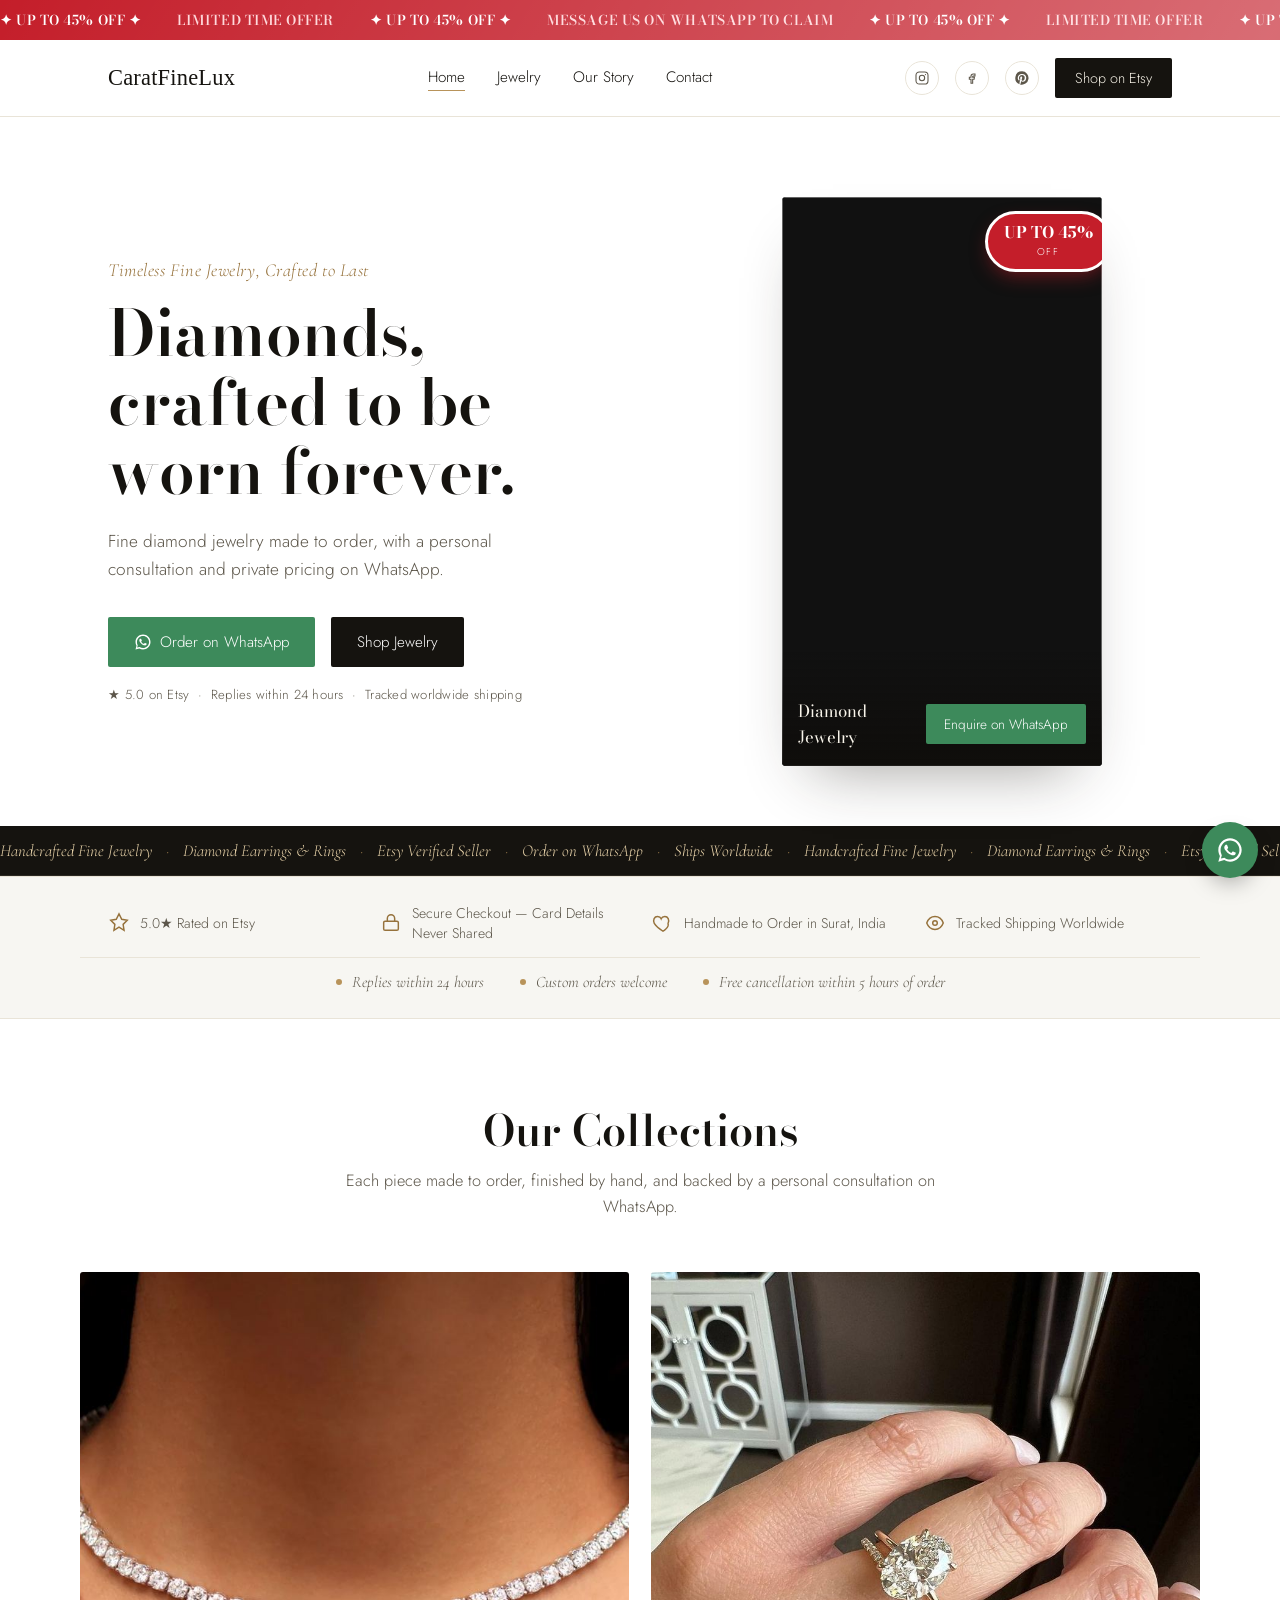
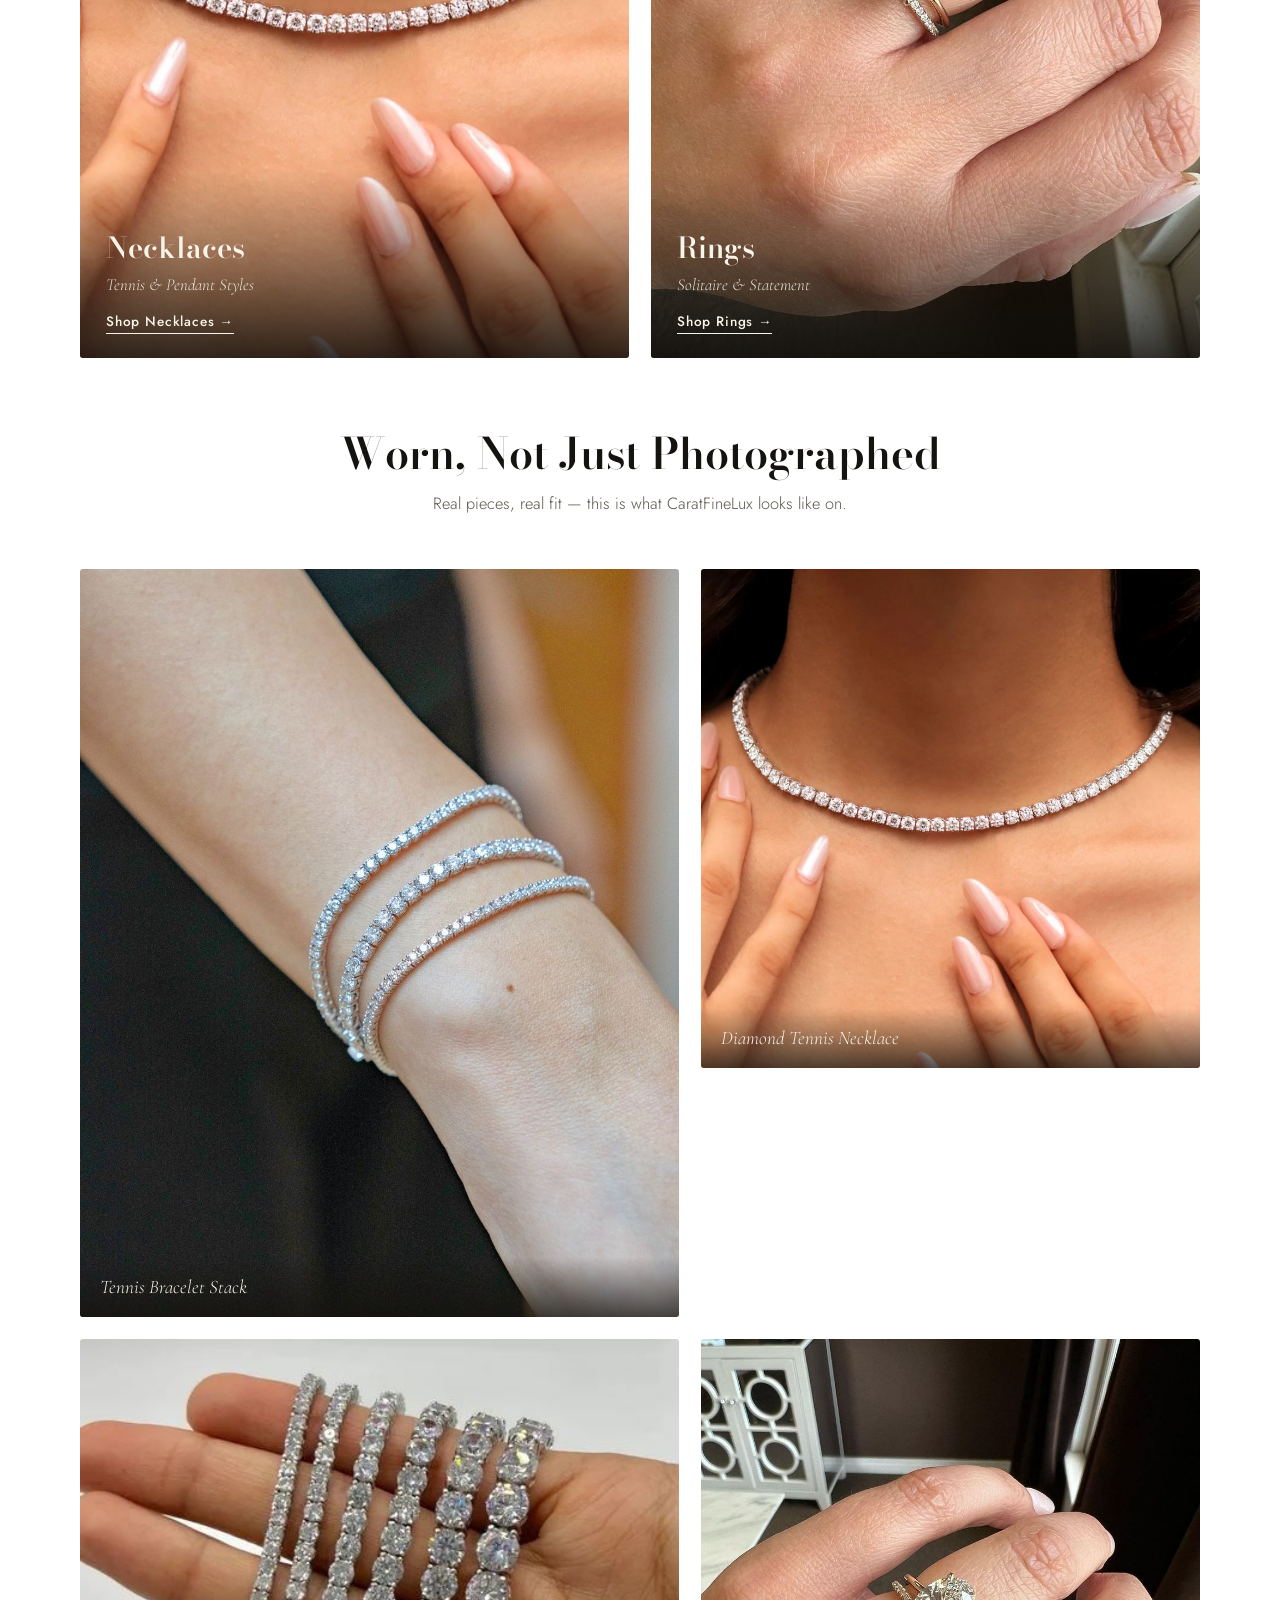
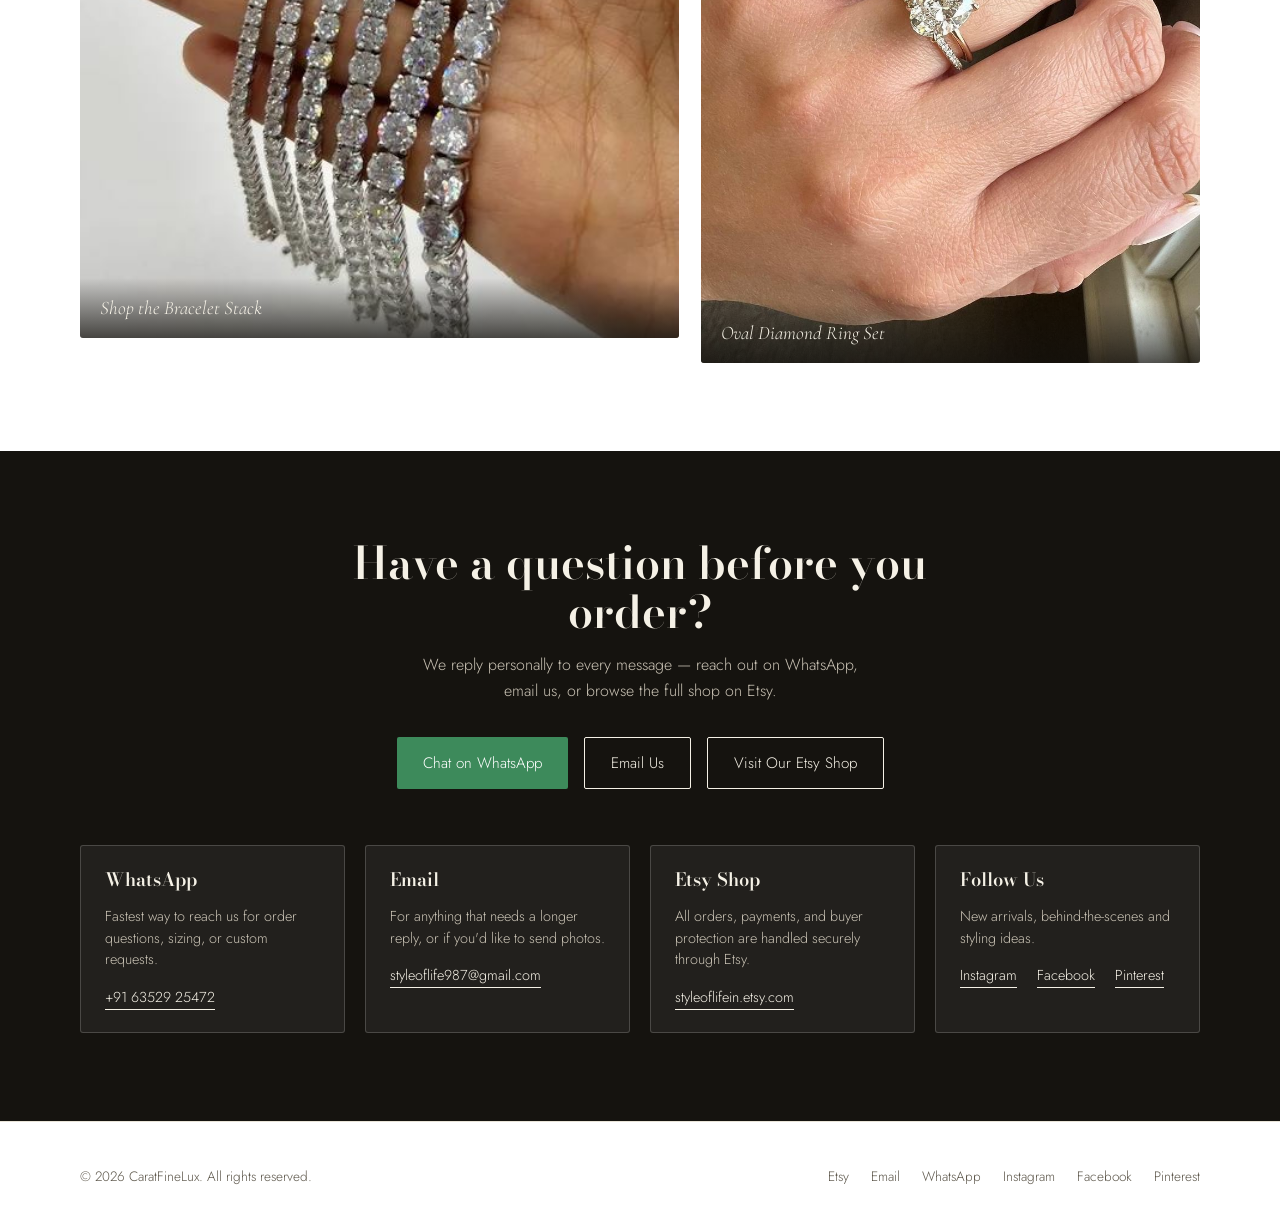
==== index.html @ ea7ba73f "Add files via upload" ====
<!DOCTYPE html>
<html lang="en">
<head>
<meta charset="UTF-8">
<meta name="viewport" content="width=device-width, initial-scale=1, viewport-fit=cover">
<title>CaratFineLux — Timeless Fine Jewelry, Crafted to Last</title>
<link rel="icon" type="image/x-icon" href="favicon.ico">
<link rel="icon" type="image/png" sizes="32x32" href="images/favicon-32.png">
<link rel="apple-touch-icon" href="images/apple-touch-icon.png">
<link rel="preconnect" href="https://fonts.googleapis.com">
<link rel="preconnect" href="https://fonts.gstatic.com" crossorigin>
<link href="https://fonts.googleapis.com/css2?family=Cormorant+Garamond:ital,wght@0,400;0,500;0,600;1,500&family=Bodoni+Moda:ital,wght@0,500;0,600;0,700;1,500&family=Jost:wght@300;400;500;600&display=swap" rel="stylesheet">
<link rel="stylesheet" href="css/style.css">
</head>
<body>
<div class="promo-bar">
  <div class="promo-track">
    <span>✦ UP TO 45% OFF ✦</span><span>LIMITED TIME OFFER</span>
    <span>✦ UP TO 45% OFF ✦</span><span>MESSAGE US ON WHATSAPP TO CLAIM</span>
    <span>✦ UP TO 45% OFF ✦</span><span>LIMITED TIME OFFER</span>
    <span>✦ UP TO 45% OFF ✦</span><span>MESSAGE US ON WHATSAPP TO CLAIM</span>
  </div>
</div>


<header>
  <nav>
    <a class="logo" href="index.html">CaratFineLux</a>
    <div class="navlinks">
      <a href="index.html" class="active">Home</a>
      <a href="jewelry.html">Jewelry</a>
      <a href="about.html">Our Story</a>
      <a href="#contact">Contact</a>
    </div>
    <div class="nav-right">
      <a class="social-ico" href="https://www.instagram.com/styleoflife.in?stkn=MXI3N2FtYzFzNDRqZg==" target="_blank" rel="noopener" aria-label="Instagram">
        <svg viewBox="0 0 24 24" fill="none" stroke="currentColor" stroke-width="1.6"><rect x="3" y="3" width="18" height="18" rx="5"/><circle cx="12" cy="12" r="4"/><circle cx="17.2" cy="6.8" r="0.9" fill="currentColor" stroke="none"/></svg>
      </a>
      <a class="social-ico" href="https://www.facebook.com/profile.php?id=61591742500222" target="_blank" rel="noopener" aria-label="Facebook">
        <svg viewBox="0 0 24 24" fill="none" stroke="currentColor" stroke-width="1.6"><path d="M14 9h2.5V6h-2.6C11.7 6 10.5 7.3 10.5 9.5V11H8v3h2.5v6H13v-6h2.2l.4-3H13V9.7c0-.5.2-.7.7-.7z"/></svg>
      </a>
      <a class="social-ico" href="https://pin.it/4n2OHVr3S" target="_blank" rel="noopener" aria-label="Pinterest"><svg viewBox="0 0 24 24" fill="currentColor"><path d="M12 2a10 10 0 0 0-3.64 19.32c-.09-.79-.17-2 .03-2.86l1.16-4.9s-.3-.6-.3-1.47c0-1.38.8-2.4 1.8-2.4.85 0 1.26.64 1.26 1.4 0 .85-.54 2.13-.82 3.31-.24.99.5 1.8 1.47 1.8 1.77 0 3.13-1.87 3.13-4.56 0-2.38-1.71-4.05-4.16-4.05-2.83 0-4.5 2.12-4.5 4.32 0 .86.33 1.77.74 2.27.08.1.09.18.07.28l-.28 1.13c-.04.18-.14.22-.32.13-1.24-.58-2.02-2.4-2.02-3.86 0-3.14 2.28-6.03 6.58-6.03 3.45 0 6.14 2.46 6.14 5.75 0 3.43-2.16 6.19-5.16 6.19-1.01 0-1.96-.52-2.28-1.14l-.62 2.36c-.22.87-.83 1.96-1.24 2.62A10 10 0 1 0 12 2z"/></svg></a>
      <a class="navcta" href="https://styleoflifein.etsy.com" target="_blank" rel="noopener">Shop on Etsy</a>
    </div>
  </nav>
</header>

<section class="hero" id="top">
  <div>
    <div class="eyebrow hero-eyebrow">Timeless Fine Jewelry, Crafted to Last</div>
    <h1 class="hero-title">Diamonds, crafted to be worn forever.</h1>
    <p class="hero-copy">Fine diamond jewelry made to order, with a personal consultation and private pricing on WhatsApp.</p>
    <div class="hero-ctas hero-ctas-anim">
      <a class="btn btn-whatsapp" href="https://wa.me/916352925472?text=Hi%20Style%20Of%20Life%2C%20I%27d%20like%20to%20place%20an%20order." target="_blank" rel="noopener">
        <svg width="18" height="18" viewBox="0 0 24 24" fill="currentColor"><path d="M12.02 2C6.5 2 2 6.48 2 12c0 1.85.5 3.58 1.36 5.07L2 22l5.06-1.33A9.94 9.94 0 0 0 12.02 22C17.5 22 22 17.52 22 12S17.5 2 12.02 2zm0 18.1c-1.66 0-3.2-.48-4.5-1.32l-.32-.2-3 .79.8-2.92-.21-.3A8.07 8.07 0 0 1 3.94 12c0-4.45 3.63-8.07 8.08-8.07 4.45 0 8.07 3.62 8.07 8.07 0 4.45-3.62 8.1-8.07 8.1zm4.4-6.05c-.24-.12-1.43-.7-1.65-.79-.22-.08-.38-.12-.55.12-.16.24-.62.79-.76.95-.14.16-.28.18-.52.06-.24-.12-1.02-.38-1.94-1.2-.72-.64-1.2-1.43-1.34-1.67-.14-.24-.02-.37.1-.49.11-.11.24-.28.36-.42.12-.14.16-.24.24-.4.08-.16.04-.3-.02-.42-.06-.12-.55-1.33-.76-1.82-.2-.48-.4-.42-.55-.42-.14 0-.3-.02-.46-.02-.16 0-.42.06-.64.3-.22.24-.84.82-.84 2s.86 2.32.98 2.48c.12.16 1.7 2.6 4.12 3.64.58.25 1.03.4 1.38.51.58.18 1.11.16 1.53.1.47-.07 1.43-.58 1.63-1.15.2-.56.2-1.04.14-1.15-.06-.1-.22-.16-.46-.28z"/></svg>
        Order on WhatsApp
      </a>
      <a class="btn btn-primary" href="jewelry.html">Shop Jewelry</a>
    </div>
    <div class="hero-proof hero-ctas-anim">★ 5.0 on Etsy &nbsp;·&nbsp; Replies within 24 hours &nbsp;·&nbsp; Tracked worldwide shipping</div>
  </div>
  <div class="hero-art">
    <div class="hero-photo-frame hero-video" data-items='[["y", "cuOp4unF_NM", "Diamond Jewelry"], ["y", "xT1oAyhGNtQ", "Diamond Jewelry"], ["y", "GcMOnLb7YBA", "Diamond Jewelry"], ["y", "H7SAXOlnGYs", "Diamond Jewelry"]]' data-base="https://d1311wbk6unapo.cloudfront.net/NushopCatalogue/tr:q-50/67af2c8d04e5a9e2c709bbb8/cat_vid/" data-interval="7000">
      <div class="discount-badge"><span>UP TO 45%</span><small>OFF</small></div>
      <div class="sparkle-wrap">
        <span class="sparkle sp1"><svg viewBox="0 0 24 24" fill="currentColor"><path d="M12 0 L14 10 L24 12 L14 14 L12 24 L10 14 L0 12 L10 10 Z"/></svg></span>
        <span class="sparkle sp2"><svg viewBox="0 0 24 24" fill="currentColor"><path d="M12 0 L14 10 L24 12 L14 14 L12 24 L10 14 L0 12 L10 10 Z"/></svg></span>
        <span class="sparkle sp3"><svg viewBox="0 0 24 24" fill="currentColor"><path d="M12 0 L14 10 L24 12 L14 14 L12 24 L10 14 L0 12 L10 10 Z"/></svg></span>
        <span class="sparkle sp4"><svg viewBox="0 0 24 24" fill="currentColor"><path d="M12 0 L14 10 L24 12 L14 14 L12 24 L10 14 L0 12 L10 10 Z"/></svg></span>
      </div>
      <div class="hslot on"><iframe title="CaratFineLux video" allow="autoplay; encrypted-media; picture-in-picture" tabindex="-1"></iframe><video muted playsinline loop preload="auto"></video></div>
      <div class="hslot"><iframe title="CaratFineLux video" allow="autoplay; encrypted-media; picture-in-picture" tabindex="-1"></iframe><video muted playsinline loop preload="auto"></video></div>
      <div class="hero-cap"><span id="heroLabel">Diamond Jewelry</span><a id="heroCta" class="btn btn-whatsapp btn-sm" href="https://wa.me/916352925472" target="_blank" rel="noopener">Enquire on WhatsApp</a></div>
    </div>
  </div>
</section>

<div class="marquee-band">
  <div class="marquee-track">
    <span>Handcrafted Fine Jewelry</span><span class="dot">·</span>
    <span>Diamond Earrings &amp; Rings</span><span class="dot">·</span>
    <span>Etsy Verified Seller</span><span class="dot">·</span>
    <span>Order on WhatsApp</span><span class="dot">·</span>
    <span>Ships Worldwide</span><span class="dot">·</span>
    <span>Handcrafted Fine Jewelry</span><span class="dot">·</span>
    <span>Diamond Earrings &amp; Rings</span><span class="dot">·</span>
    <span>Etsy Verified Seller</span><span class="dot">·</span>
    <span>Order on WhatsApp</span><span class="dot">·</span>
    <span>Ships Worldwide</span><span class="dot">·</span>
  </div>
</div>

<div class="trust">
  <div class="trust-row">
    <div class="trust-item">
      <svg viewBox="0 0 24 24" fill="none" stroke="currentColor" stroke-width="1.6"><path d="M12 2l3 6 6 1-4.5 4.5L17.5 20 12 16.5 6.5 20l1-6.5L3 9l6-1z"/></svg>
      5.0★ Rated on Etsy
    </div>
    <div class="trust-item">
      <svg viewBox="0 0 24 24" fill="none" stroke="currentColor" stroke-width="1.6"><rect x="4" y="10" width="16" height="10" rx="1.5"/><path d="M8 10V7a4 4 0 0 1 8 0v3"/></svg>
      Secure Checkout — Card Details Never Shared
    </div>
    <div class="trust-item">
      <svg viewBox="0 0 24 24" fill="none" stroke="currentColor" stroke-width="1.6"><path d="M12 21s-7-4.35-9.5-8.5C.7 8.5 2.6 5 6 5c2 0 3.5 1.2 4 2.4C10.5 6.2 12 5 14 5c3.4 0 5.3 3.5 3.5 7.5C19 16.65 12 21 12 21z"/></svg>
      Handmade to Order in Surat, India
    </div>
    <div class="trust-item">
      <svg viewBox="0 0 24 24" fill="none" stroke="currentColor" stroke-width="1.6"><path d="M3 12c1.5-4 4.5-7 9-7s7.5 3 9 7c-1.5 4-4.5 7-9 7s-7.5-3-9-7z"/><circle cx="12" cy="12" r="2.5"/></svg>
      Tracked Shipping Worldwide
    </div>
  </div>
  <div class="trust-row trust-row-2">
    <div class="trust-item"><span class="trust-dot"></span>Replies within 24 hours</div>
    <div class="trust-item"><span class="trust-dot"></span>Custom orders welcome</div>
    <div class="trust-item"><span class="trust-dot"></span>Free cancellation within 5 hours of order</div>
  </div>
</div>

<section class="section" style="padding-bottom:0;">
  <div class="section-head reveal">
    <h2>Our Collections</h2>
    <p>Each piece made to order, finished by hand, and backed by a personal consultation on WhatsApp.</p>
  </div>
  <div class="cat-tiles reveal-stagger">
    <a class="cat-tile" href="jewelry.html#necklaces">
      <img src="images/necklace.jpg" alt="Diamond tennis necklace close-up">
      <div class="cat-tile-cap"><span>Necklaces</span><em>Tennis &amp; Pendant Styles</em><b>Shop Necklaces →</b></div>
    </a>
    <a class="cat-tile" href="jewelry.html#rings">
      <img src="images/ring_oval.jpg" alt="Oval diamond ring on a hand">
      <div class="cat-tile-cap"><span>Rings</span><em>Solitaire &amp; Statement</em><b>Shop Rings →</b></div>
    </a>
  </div>
</section>

<section class="section" style="padding-top:0;">
  <div class="section-head reveal">
    <h2>Worn, Not Just Photographed</h2>
    <p>Real pieces, real fit — this is what CaratFineLux looks like on.</p>
  </div>
  <div class="gallery reveal-stagger">
    <div class="gallery-item tall">
      <img src="images/bracelet.jpg" alt="Close-up of diamond tennis bracelets stacked on a wrist">
      <div class="gallery-cap">Tennis Bracelet Stack</div>
    </div>
    <div class="gallery-item wide">
      <img src="images/necklace.jpg" alt="Close-up of a diamond tennis necklace on the collarbone">
      <div class="gallery-cap">Diamond Tennis Necklace</div>
    </div>
    <div class="gallery-item wide">
      <img src="images/bracelet_fan.jpg" alt="A hand holding several diamond tennis bracelets fanned out">
      <div class="gallery-cap">Shop the Bracelet Stack</div>
    </div>
    <div class="gallery-item tall">
      <img src="images/ring_oval.jpg" alt="Close-up of an oval cut diamond engagement ring">
      <div class="gallery-cap">Oval Diamond Ring Set</div>
    </div>
  </div>
</section>

<section class="cta-band" id="contact">
  <h2>Have a question before you order?</h2>
  <p>We reply personally to every message — reach out on WhatsApp, email us, or browse the full shop on Etsy.</p>
  <div class="cta-buttons">
    <a class="btn btn-whatsapp" href="https://wa.me/916352925472" target="_blank" rel="noopener">Chat on WhatsApp</a>
    <a class="btn btn-outline" href="mailto:styleoflife987@gmail.com">Email Us</a>
    <a class="btn btn-outline" href="https://styleoflifein.etsy.com" target="_blank" rel="noopener">Visit Our Etsy Shop</a>
  </div>

  <div class="contact-grid">
    <div class="contact-card">
      <h3>WhatsApp</h3>
      <p>Fastest way to reach us for order questions, sizing, or custom requests.</p>
      <a href="https://wa.me/916352925472" target="_blank" rel="noopener">+91 63529 25472</a>
    </div>
    <div class="contact-card">
      <h3>Email</h3>
      <p>For anything that needs a longer reply, or if you'd like to send photos.</p>
      <a href="mailto:styleoflife987@gmail.com">styleoflife987@gmail.com</a>
    </div>
    <div class="contact-card">
      <h3>Etsy Shop</h3>
      <p>All orders, payments, and buyer protection are handled securely through Etsy.</p>
      <a href="https://styleoflifein.etsy.com" target="_blank" rel="noopener">styleoflifein.etsy.com</a>
    </div>
    <div class="contact-card">
      <h3>Follow Us</h3>
      <p>New arrivals, behind-the-scenes and styling ideas.</p>
      <a href="https://www.instagram.com/styleoflife.in?stkn=MXI3N2FtYzFzNDRqZg==" target="_blank" rel="noopener">Instagram</a>
      &nbsp;&nbsp;
      <a href="https://www.facebook.com/profile.php?id=61591742500222" target="_blank" rel="noopener">Facebook</a>
      &nbsp;&nbsp;
      <a href="https://pin.it/4n2OHVr3S" target="_blank" rel="noopener">Pinterest</a>
    </div>
  </div>
</section>

<footer>
  <div class="foot-row">
    <div class="foot-brand">© 2026 CaratFineLux. All rights reserved.</div>
    <div class="foot-links">
      <a href="https://styleoflifein.etsy.com" target="_blank" rel="noopener">Etsy</a>
      <a href="mailto:styleoflife987@gmail.com">Email</a>
      <a href="https://wa.me/916352925472" target="_blank" rel="noopener">WhatsApp</a>
      <a href="https://www.instagram.com/styleoflife.in?stkn=MXI3N2FtYzFzNDRqZg==" target="_blank" rel="noopener">Instagram</a>
      <a href="https://www.facebook.com/profile.php?id=61591742500222" target="_blank" rel="noopener">Facebook</a>
      <a href="https://pin.it/4n2OHVr3S" target="_blank" rel="noopener">Pinterest</a>
    </div>
  </div>
</footer>

<a class="float-wa" href="https://wa.me/916352925472" target="_blank" rel="noopener" aria-label="Chat on WhatsApp">
  <svg viewBox="0 0 24 24" fill="currentColor"><path d="M12.02 2C6.5 2 2 6.48 2 12c0 1.85.5 3.58 1.36 5.07L2 22l5.06-1.33A9.94 9.94 0 0 0 12.02 22C17.5 22 22 17.52 22 12S17.5 2 12.02 2zm0 18.1c-1.66 0-3.2-.48-4.5-1.32l-.32-.2-3 .79.8-2.92-.21-.3A8.07 8.07 0 0 1 3.94 12c0-4.45 3.63-8.07 8.08-8.07 4.45 0 8.07 3.62 8.07 8.07 0 4.45-3.62 8.1-8.07 8.1zm4.4-6.05c-.24-.12-1.43-.7-1.65-.79-.22-.08-.38-.12-.55.12-.16.24-.62.79-.76.95-.14.16-.28.18-.52.06-.24-.12-1.02-.38-1.94-1.2-.72-.64-1.2-1.43-1.34-1.67-.14-.24-.02-.37.1-.49.11-.11.24-.28.36-.42.12-.14.16-.24.24-.4.08-.16.04-.3-.02-.42-.06-.12-.55-1.33-.76-1.82-.2-.48-.4-.42-.55-.42-.14 0-.3-.02-.46-.02-.16 0-.42.06-.64.3-.22.24-.84.82-.84 2s.86 2.32.98 2.48c.12.16 1.7 2.6 4.12 3.64.58.25 1.03.4 1.38.51.58.18 1.11.16 1.53.1.47-.07 1.43-.58 1.63-1.15.2-.56.2-1.04.14-1.15-.06-.1-.22-.16-.46-.28z"/></svg>
</a>
<div class="mobile-bar">
  <a class="mb-wa" href="https://wa.me/916352925472?text=Hi%20Style%20Of%20Life%2C%20I%27d%20like%20to%20place%20an%20order." target="_blank" rel="noopener">Order on WhatsApp</a>
  <a class="mb-etsy" href="https://styleoflifein.etsy.com" target="_blank" rel="noopener">Shop on Etsy</a>
</div>

<script src="js/main.js"></script>
</body>
</html>
---- css/style.css ----
:root{
    --ivory:#FFFFFF;
    --ivory-2:#F7F6F2;
    --charcoal:#15130F;
    --charcoal-soft:#5C564A;
    --gold:#B8935A;
    --gold-deep:#96723C;
    --gold-light:#E7D2A9;
    --forest:#15130F;
    --forest-light:#2B2822;
    --line:#E9E4D8;
    --card-bg:#FFFFFF;
    box-sizing:border-box;
    padding-top:env(safe-area-inset-top,0px);
    padding-bottom:env(safe-area-inset-bottom,0px);
  }
  *{box-sizing:inherit; margin:0; padding:0;}
  html{scroll-behavior:smooth; scroll-padding-top:calc(78px + env(safe-area-inset-top,0px));}
  @media (prefers-color-scheme: dark){
    :root:not([data-theme="light"]){
      --ivory:#0E0D0B; --ivory-2:#161412; --charcoal:#F5F1E9; --charcoal-soft:#C9C2B4;
      --gold:#E3C583; --gold-deep:#D4AF6A; --gold-light:#F0DDAF; --forest:#1C1A16; --forest-light:#26221C;
      --line:#2A2622; --card-bg:#171512;
    }
  }
  :root[data-theme="dark"]{
    --ivory:#0E0D0B; --ivory-2:#161412; --charcoal:#F5F1E9; --charcoal-soft:#C9C2B4;
    --gold:#E3C583; --gold-deep:#D4AF6A; --gold-light:#F0DDAF; --forest:#1C1A16; --forest-light:#26221C;
    --line:#2A2622; --card-bg:#171512;
  }
  html,body{height:100%;}
  body{
    background:var(--ivory);
    color:var(--charcoal);
    font-family:'Jost',sans-serif;
    font-weight:300;
    -webkit-font-smoothing:antialiased;
    overflow-x:hidden;
  }
  img{max-width:100%; display:block;}
  a{color:inherit; text-decoration:none;}
  h1,h2,h3{font-family:'Bodoni Moda',serif; font-weight:600; color:var(--charcoal); line-height:1.08;}
  .wrap{max-width:1120px; margin:0 auto; padding:0 28px;}
  .scrollx{overflow-x:auto;}

  /* Nav */
  header{
    position:sticky; top:0; top:env(safe-area-inset-top,0px);
    z-index:50; background:rgba(255,255,255,0.85); backdrop-filter:blur(10px);
    border-bottom:1px solid var(--line);
  }
  @media (prefers-color-scheme: dark){ :root:not([data-theme="light"]) header{ background:rgba(14,13,11,0.85);} }
  :root[data-theme="dark"] header{ background:rgba(14,13,11,0.85);}
  nav{
    display:flex; align-items:center; justify-content:space-between;
    padding:18px 28px; max-width:1120px; margin:0 auto;
  }
  .logo{
    font-family:'Playfair Display',serif; font-size:1.4rem; font-weight:500; letter-spacing:0.01em;
    display:flex; align-items:center; gap:10px; color:var(--charcoal);
  }
  .logo img{width:32px; height:32px; object-fit:contain;}
  .logo span{color:var(--charcoal); font-style:normal; font-weight:500;}
  .navlinks{display:flex; gap:32px; font-size:0.95rem;}
  .navlinks a{border-bottom:1px solid transparent; padding-bottom:2px; transition:border-color .2s;}
  .navlinks a:hover{border-color:var(--gold);}
  .nav-right{display:flex; align-items:center; gap:16px;}
  .social-ico{
    width:34px; height:34px; border-radius:50%; border:1px solid var(--line);
    display:flex; align-items:center; justify-content:center; color:var(--charcoal-soft);
    transition:border-color .2s ease, color .2s ease, transform .2s ease;
  }
  .social-ico svg{width:16px; height:16px;}
  .social-ico:hover{border-color:var(--gold); color:var(--gold-deep); transform:translateY(-2px);}
  .navcta{
    background:var(--forest); color:#F5F1E6; padding:10px 20px; border-radius:2px;
    font-size:0.9rem;
  }
  .navcta:hover{background:var(--forest-light);}
  @media(max-width:760px){ .social-ico{display:none;} }
  .menu-toggle{display:none; background:none; border:none; font-size:1.6rem; color:var(--charcoal); cursor:pointer;}
  @media(max-width:760px){
    .navlinks{display:none;}
    .menu-toggle{display:block;}
  }

  /* Hero */
  .hero{
    display:grid; grid-template-columns:1.1fr 0.9fr; align-items:center; gap:40px;
    padding:80px 28px 60px; max-width:1120px; margin:0 auto;
  }
  .eyebrow{color:var(--gold-deep); font-size:0.95rem; letter-spacing:0.03em; margin-bottom:18px; font-style:italic; font-family:'Cormorant Garamond',serif; font-size:1.15rem;}
  .hero h1{font-size:clamp(2.6rem,5vw,4rem); max-width:11ch;}
  .hero p{margin-top:22px; max-width:44ch; color:var(--charcoal-soft); font-size:1.08rem; line-height:1.6;}
  .hero-ctas{display:flex; gap:16px; margin-top:34px; flex-wrap:wrap;}
  .btn{
    display:inline-flex; align-items:center; gap:8px; padding:14px 26px; border-radius:2px;
    font-size:0.95rem; transition:transform .15s ease, background .2s ease;
  }
  .btn-primary{background:var(--charcoal); color:var(--ivory);}
  .btn-primary:hover{transform:translateY(-2px);}
  .btn-outline{border:1px solid var(--charcoal); color:var(--charcoal);}
  .btn-outline:hover{background:var(--charcoal); color:var(--ivory);}
  .btn-whatsapp{background:#3D8A5B; color:#fff;}
  .btn-whatsapp:hover{background:#347a4f; transform:translateY(-2px);}

  .hero-art{position:relative; display:flex; align-items:center; justify-content:center;}
  .hero-art svg{width:100%; max-width:380px;}
  .hero-photo-frame{
    position:relative; width:100%; max-width:400px; aspect-ratio:3/4; border-radius:4px; overflow:hidden;
    box-shadow:0 30px 60px -30px rgba(36,31,25,0.45);
  }
  .hero-photo-frame img{width:100%; height:100%; object-fit:cover;}
  .hero-photo-frame::after{
    content:""; position:absolute; inset:0; border:1px solid rgba(255,255,255,0.35); pointer-events:none;
  }
  .sparkle-wrap{position:absolute; inset:0; pointer-events:none; overflow:visible;}
  .sparkle{
    position:absolute; width:16px; height:16px; opacity:0; color:var(--gold-light);
    animation:sparkle 2.6s ease-in-out infinite;
  }
  .sparkle svg{width:100%; height:100%; filter:drop-shadow(0 0 4px rgba(230,200,140,0.8));}
  .sp1{top:12%; left:18%; animation-delay:.2s;}
  .sp2{top:30%; right:14%; animation-delay:1.1s;}
  .sp3{bottom:20%; left:30%; animation-delay:1.9s;}
  .sp4{bottom:35%; right:22%; animation-delay:.7s;}
  @keyframes sparkle{
    0%,100%{opacity:0; transform:scale(0.4) rotate(0deg);}
    50%{opacity:1; transform:scale(1) rotate(45deg);}
  }

  .gallery{max-width:1120px; margin:0 auto; display:grid; grid-template-columns:1.2fr 1fr; gap:22px;}
  @media(max-width:760px){.gallery{grid-template-columns:1fr;}}
  .gallery-item{position:relative; border-radius:3px; overflow:hidden; background:var(--ivory-2);}
  .gallery-item img{width:100%; height:100%; object-fit:cover; display:block;}
  .gallery-item.tall{aspect-ratio:4/5;}
  .gallery-item.wide{aspect-ratio:1/1;}
  .gallery-cap{
    position:absolute; left:0; right:0; bottom:0; padding:18px 20px;
    background:linear-gradient(to top, rgba(19,17,13,0.72), rgba(19,17,13,0));
    color:#F5F1E6; font-family:'Cormorant Garamond',serif; font-size:1.2rem; font-style:italic;
  }

  /* Trust strip */
  .trust{
    border-top:1px solid var(--line); border-bottom:1px solid var(--line);
    padding:26px 0; background:var(--ivory-2);
  }
  .trust-row{
    display:flex; justify-content:space-between; gap:24px; max-width:1120px; margin:0 auto; padding:0 28px;
    flex-wrap:wrap;
  }
  .trust-item{display:flex; align-items:center; gap:10px; font-size:0.88rem; color:var(--charcoal-soft); flex:1; min-width:200px;}
  .trust-item svg{flex-shrink:0; width:22px; height:22px; color:var(--gold-deep);}
  .trust-row-2{
    justify-content:center; gap:36px; padding-top:14px; margin-top:14px; border-top:1px solid var(--line);
    font-size:0.82rem;
  }
  .trust-row-2 .trust-item{flex:none; min-width:0; font-style:italic; font-family:'Cormorant Garamond',serif; font-size:1rem;}
  .trust-dot{width:6px; height:6px; border-radius:50%; background:var(--gold); display:inline-block;}

  /* Section heading */
  .section{padding:88px 28px;}
  .section-head{max-width:640px; margin:0 auto 52px; text-align:center;}
  .section-head h2{font-size:clamp(2rem,3.6vw,2.7rem);}
  .section-head p{color:var(--charcoal-soft); margin-top:14px; font-size:1.02rem; line-height:1.6;}

  /* Collection */
  .grid4{
    display:grid; grid-template-columns:repeat(4,1fr); gap:24px; max-width:1120px; margin:0 auto;
  }
  @media(max-width:900px){.grid4{grid-template-columns:repeat(2,1fr);}}
  @media(max-width:520px){.grid4{grid-template-columns:1fr;}}
  .grid3{
    display:grid; grid-template-columns:repeat(3,1fr); gap:24px; max-width:1120px; margin:0 auto;
  }
  @media(max-width:860px){.grid3{grid-template-columns:repeat(2,1fr);}}
  @media(max-width:560px){.grid3{grid-template-columns:1fr;}}
  .cat-head{
    max-width:1120px; margin:0 auto 22px; font-family:'Cormorant Garamond',serif; font-style:italic;
    font-size:1.3rem; color:var(--gold-deep); border-bottom:1px solid var(--line); padding-bottom:10px;
  }
  .collection-more{
    max-width:1120px; margin:0 auto; text-align:center; padding-top:8px;
  }
  .collection-more p{color:var(--charcoal-soft); margin-bottom:18px; font-size:0.95rem;}
  .card-cta{
    display:flex; flex-direction:column; align-items:flex-start; justify-content:center;
    padding:34px 30px; background:var(--ivory-2); border:1px dashed var(--line);
  }
  .card-cta h3{font-size:1.35rem; margin-bottom:10px;}
  .card-cta p{color:var(--charcoal-soft); font-size:0.95rem; line-height:1.55; margin-bottom:20px;}
  .card{
    background:var(--card-bg); border:1px solid var(--line); border-radius:3px; overflow:hidden;
    transition:box-shadow .25s ease, transform .25s ease;
  }
  .card:hover{transform:translateY(-4px); box-shadow:0 18px 34px -22px rgba(0,0,0,0.35);}
  .card-art{aspect-ratio:1/1; display:flex; align-items:center; justify-content:center; background:var(--ivory-2); padding:34px;}
  .card-art svg{width:100%; height:100%;}
  .card-art-photo{padding:0; overflow:hidden;}
  .card-art-photo img{width:100%; height:100%; object-fit:cover; transition:transform .4s ease;}
  .card:hover .card-art-photo img{transform:scale(1.04);}
  .card-body{padding:20px 20px 24px;}
  .card-body h3{font-size:1.3rem; margin-bottom:6px;}
  .card-body .price{color:var(--gold-deep); font-size:0.95rem; margin-bottom:14px;}
  .card-link{font-size:0.85rem; border-bottom:1px solid var(--charcoal); padding-bottom:2px;}

  /* About / split */
  .split{
    display:grid; grid-template-columns:0.9fr 1.1fr; gap:56px; max-width:1120px; margin:0 auto; align-items:center;
  }
  @media(max-width:860px){.split{grid-template-columns:1fr;}}
  .split-art-photo{
    position:relative; width:100%; max-width:420px; margin:0 auto; aspect-ratio:4/5;
    border-radius:4px; overflow:hidden; box-shadow:0 24px 50px -28px rgba(21,19,15,0.35);
  }
  .split-art-photo img{width:100%; height:100%; object-fit:cover;}
  .split h2{font-size:clamp(1.9rem,3.4vw,2.5rem); margin-bottom:20px;}
  .split p{color:var(--charcoal-soft); line-height:1.7; margin-bottom:16px; max-width:52ch;}
  .signature{font-family:'Cormorant Garamond',serif; font-style:italic; font-size:1.3rem; color:var(--gold-deep); margin-top:18px;}

  /* Testimonials */
  .tgrid{
    display:grid; grid-template-columns:repeat(3,1fr); gap:22px; max-width:1120px; margin:0 auto;
  }
  @media(max-width:860px){.tgrid{grid-template-columns:1fr;}}
  .tcard{
    background:var(--card-bg); border:1px solid var(--line); padding:30px 26px; border-radius:3px;
  }
  .stars{color:var(--gold-deep); font-size:0.95rem; margin-bottom:14px; letter-spacing:2px;}
  .tcard p{font-size:1rem; line-height:1.65; color:var(--charcoal-soft); margin-bottom:18px;}
  .tname{font-family:'Cormorant Garamond',serif; font-size:1.1rem; font-weight:600;}
  .tloc{font-size:0.82rem; color:var(--charcoal-soft);}
  .review-summary{
    display:flex; align-items:center; justify-content:center; gap:20px; max-width:1120px; margin:0 auto 40px;
  }
  .review-score{
    font-family:'Cormorant Garamond',serif; font-size:3rem; color:var(--gold-deep); line-height:1;
  }
  .review-score span{font-size:1.3rem; color:var(--charcoal-soft);}
  .review-sub{font-size:0.9rem; color:var(--charcoal-soft); margin-top:4px;}
  .review-cta{text-align:center; margin-top:28px;}

  /* Contact / CTA */
  .cta-band{
    background:var(--forest); color:#F5F1E6; padding:88px 28px; text-align:center;
  }
  .cta-band h2{color:#F5F1E6; font-size:clamp(2rem,3.8vw,2.8rem); max-width:20ch; margin:0 auto;}
  .cta-band p{color:#C9C2B4; max-width:52ch; margin:16px auto 34px; line-height:1.6;}
  .cta-buttons{display:flex; gap:16px; justify-content:center; flex-wrap:wrap;}
  .cta-band .btn-outline{border-color:#F5F1E6; color:#F5F1E6;}
  .cta-band .btn-outline:hover{background:#F5F1E6; color:var(--forest);}
  .cta-band .btn-whatsapp{background:#3D8A5B;}

  .contact-grid{
    display:grid; grid-template-columns:repeat(4,1fr); gap:20px; max-width:1120px; margin:56px auto 0;
  }
  @media(max-width:960px){.contact-grid{grid-template-columns:repeat(2,1fr);}}
  @media(max-width:600px){.contact-grid{grid-template-columns:1fr;}}
  .contact-card{
    background:rgba(255,255,255,0.06); border:1px solid rgba(255,255,255,0.18); border-radius:3px;
    padding:24px; text-align:left;
  }
  .contact-card h3{color:#F5F1E6; font-size:1.15rem; margin-bottom:6px;}
  .contact-card p{color:#C9C2B4; font-size:0.9rem; margin-bottom:14px; line-height:1.5;}
  .contact-card a{font-size:0.9rem; border-bottom:1px solid #F5F1E6; padding-bottom:2px; color:#F5F1E6;}

  footer{
    padding:44px 28px; border-top:1px solid var(--line); font-size:0.85rem; color:var(--charcoal-soft);
  }
  .foot-row{
    max-width:1120px; margin:0 auto; display:flex; justify-content:space-between; align-items:center; flex-wrap:wrap; gap:14px;
  }
  .foot-links{display:flex; gap:22px;}
  .foot-brand{display:flex; align-items:center; gap:10px;}
  .foot-brand img{width:22px; height:22px; object-fit:contain;}

  /* Floating WhatsApp */
  .float-wa{
    position:fixed; right:22px; bottom:calc(22px + env(safe-area-inset-bottom,0px)); z-index:60;
    width:56px; height:56px; border-radius:50%; background:#3D8A5B; display:flex; align-items:center; justify-content:center;
    box-shadow:0 10px 24px -8px rgba(0,0,0,0.4); transition:transform .2s ease;
  }
  .float-wa:hover{transform:scale(1.06);}
  .float-wa svg{width:28px; height:28px; color:#fff;}

  /* Marquee band */
  .marquee-band{
    background:var(--charcoal); color:var(--gold-light); overflow:hidden; padding:14px 0;
    border-bottom:1px solid var(--forest-light);
  }
  .marquee-track{
    display:flex; gap:14px; white-space:nowrap; width:max-content;
    font-family:'Cormorant Garamond',serif; font-style:italic; font-size:1.05rem;
    animation:marquee 26s linear infinite;
  }
  .marquee-track .dot{color:var(--gold); opacity:0.7;}
  @keyframes marquee{
    from{transform:translateX(0);}
    to{transform:translateX(-50%);}
  }

  /* Hero entrance */
  .hero-eyebrow,.hero-title,.hero-copy,.hero-ctas-anim,.hero-art{
    opacity:0; animation:heroIn 0.9s ease forwards;
  }
  .hero-eyebrow{animation-delay:.05s;}
  .hero-title{animation-delay:.18s;}
  .hero-copy{animation-delay:.32s;}
  .hero-ctas-anim{animation-delay:.46s;}
  .hero-art{animation-delay:.3s;}
  @keyframes heroIn{
    from{opacity:0; transform:translateY(16px);}
    to{opacity:1; transform:translateY(0);}
  }

  /* Scroll reveal */
  .reveal{opacity:0; transform:translateY(24px); transition:opacity .7s ease, transform .7s ease;}
  .reveal.is-visible{opacity:1; transform:translateY(0);}
  .reveal-stagger.is-visible > *{animation:none;}
  .reveal-stagger > *{opacity:0; transform:translateY(20px); transition:opacity .6s ease, transform .6s ease;}
  .reveal-stagger.is-visible > *:nth-child(1){transition-delay:.05s;}
  .reveal-stagger.is-visible > *:nth-child(2){transition-delay:.15s;}
  .reveal-stagger.is-visible > *:nth-child(3){transition-delay:.25s;}
  .reveal-stagger.is-visible > *:nth-child(4){transition-delay:.35s;}
  .reveal-stagger.is-visible > *{opacity:1; transform:translateY(0);}

  @media(prefers-reduced-motion: reduce){
    *{transition:none !important; animation:none !important;}
    .reveal,.hero-eyebrow,.hero-title,.hero-copy,.hero-ctas-anim,.hero-art,.reveal-stagger > *{opacity:1; transform:none;}
  }
  .card-blurb{font-size:0.88rem; color:var(--charcoal-soft); line-height:1.55; margin-bottom:16px;}
  .card-ctas{display:flex; flex-direction:column; align-items:flex-start; gap:12px;}
  .btn-sm{padding:10px 18px; font-size:0.85rem;}
  .card-body .price{font-family:'Bodoni Moda',serif; font-size:1.05rem;}
  .navlinks a.active{border-color:var(--gold);}
  @media(max-width:760px){
    nav{flex-wrap:wrap; gap:10px; padding:12px 18px;}
    .navlinks{display:flex; order:3; width:100%; justify-content:center; gap:18px; font-size:0.85rem; overflow-x:auto;}
    .menu-toggle{display:none;}
  }

  .cat-tiles{display:grid; grid-template-columns:1fr 1fr; gap:22px; max-width:1120px; margin:0 auto 72px;}
  @media(max-width:700px){.cat-tiles{grid-template-columns:1fr;}}
  .cat-tile{position:relative; display:block; aspect-ratio:4/5; overflow:hidden; border-radius:3px; background:var(--ivory-2);}
  .cat-tile img{width:100%; height:100%; object-fit:cover; object-position:top; transition:transform .6s ease;}
  .cat-tile:hover img{transform:scale(1.05);}
  .cat-tile-cap{position:absolute; inset:auto 0 0 0; padding:56px 26px 26px; color:#F8F4EA;
    background:linear-gradient(to top, rgba(15,13,10,0.85), rgba(15,13,10,0));}
  .cat-tile-cap span{display:block; font-family:'Bodoni Moda',serif; font-size:1.8rem; font-weight:600;}
  .cat-tile-cap em{display:block; font-family:'Cormorant Garamond',serif; font-size:1.05rem; opacity:.9; margin:4px 0 14px;}
  .cat-tile-cap b{font-weight:500; font-size:0.85rem; letter-spacing:.06em; border-bottom:1px solid #F8F4EA; padding-bottom:2px;}

  .sparkle-wrap{z-index:2;}
  .hero-photo-frame.hero-video{aspect-ratio:9/16; max-width:320px; background:#111;}
  .hero-photo-frame.hero-video iframe{position:absolute; inset:0; width:100%; height:100%; border:0; pointer-events:none;}
  .grid-4v{display:grid; grid-template-columns:repeat(4,1fr); gap:24px; max-width:1120px; margin:0 auto 56px;}
  @media(max-width:900px){.grid-4v{grid-template-columns:repeat(2,1fr);}}
  @media(max-width:520px){.grid-4v{grid-template-columns:1fr;}}
  .vwrap{position:relative; aspect-ratio:9/16; background:#111; overflow:hidden;}
  .vwrap iframe{position:absolute; inset:0; width:100%; height:100%; border:0; display:block;}

  .hv{position:absolute; inset:0; width:100%; height:100%; border:0; opacity:0; transition:opacity .8s ease; pointer-events:none;}
  .hv.on{opacity:1;}
  img,video,iframe{max-width:100%;}
  html{-webkit-text-size-adjust:100%;}

  /* ---------- Mobile ---------- */
  @media(max-width:860px){
    .hero{grid-template-columns:1fr; gap:34px; padding:36px 20px 44px;}
    .hero h1{max-width:none; font-size:clamp(2.1rem,8.5vw,2.9rem);}
    .hero p{font-size:1rem;}
    .hero-art{order:2;}
    .hero-photo-frame.hero-video{max-width:270px; margin:0 auto;}
    .hero-ctas .btn{flex:1 1 auto; justify-content:center;}
    .section{padding:56px 18px;}
    .section-head{margin-bottom:34px;}
    .cta-band{padding:56px 18px;}
    .trust-row{gap:14px; padding:0 18px;}
    .trust-item{min-width:calc(50% - 10px); font-size:0.82rem;}
    .trust-row-2{gap:12px; justify-content:flex-start;}
    .cat-tile-cap span{font-size:1.45rem;}
    .btn{min-height:44px;}
    .foot-row{flex-direction:column; text-align:center;}
    .foot-brand{justify-content:center;}
    .foot-links{flex-wrap:wrap; justify-content:center; gap:14px 18px;}
    .float-wa{width:52px; height:52px; right:16px;}
  }
  @media(max-width:760px){ .navlinks{gap:14px;} nav{padding:10px 16px;} .logo{font-size:1.3rem;} .navcta{padding:9px 14px; font-size:0.82rem;} }
  @media(max-width:520px){
    .grid-4v{grid-template-columns:repeat(2,1fr); gap:12px;}
    .grid-4v .card-body{padding:12px;}
    .grid-4v .card-body h3{font-size:1rem;}
    .grid-4v .card-blurb{display:none;}
    .grid-4v .btn-sm{width:100%; justify-content:center; padding:9px 8px; font-size:0.78rem;}
    .grid-4v .card-link{font-size:0.78rem;}
  }
  @media(max-width:440px){
    .contact-card{padding:18px;}
  }

  .hslot{position:absolute; inset:0; opacity:0; transition:opacity .8s ease;}
  .hslot.on{opacity:1;}
  .hslot iframe,.hslot video{position:absolute; inset:0; width:100%; height:100%; border:0; object-fit:cover; pointer-events:none; background:#111;}
  .hslot video{display:none;}
  .hero-cap{position:absolute; left:0; right:0; bottom:0; z-index:3; padding:46px 16px 16px; display:flex; align-items:center; justify-content:space-between; gap:10px;
    background:linear-gradient(to top, rgba(15,13,10,0.82), rgba(15,13,10,0)); color:#F8F4EA;}
  .hero-cap span{font-family:'Bodoni Moda',serif; font-size:1.05rem;}
  .hero-cap .btn{white-space:nowrap;}
  .hero-proof{margin-top:18px; font-size:0.82rem; color:var(--charcoal-soft); letter-spacing:0.02em;}
  .mobile-bar{display:none;}
  @media(max-width:760px){
    .mobile-bar{display:flex; position:fixed; left:0; right:0; bottom:0; z-index:70; gap:8px; padding:10px 12px calc(10px + env(safe-area-inset-bottom,0px)); background:var(--ivory); border-top:1px solid var(--line);}
    .mobile-bar a{flex:1; text-align:center; padding:13px 8px; border-radius:2px; font-size:0.9rem; font-weight:500;}
    .mb-wa{background:#3D8A5B; color:#fff;}
    .mb-etsy{background:var(--charcoal); color:var(--ivory);}
    .float-wa{display:none;}
    body{padding-bottom:72px;}
    .hero-cap span{font-size:0.95rem;}
    .hero-proof{font-size:0.76rem;}
  }
  .sku-tag{font-family:'Jost',sans-serif; font-size:0.72rem; font-weight:400; color:var(--charcoal-soft); letter-spacing:0.02em;}

  /* ---- 45% off promo ---- */
  .promo-bar{
    background:#C41E2A; color:#fff; overflow:hidden; padding:10px 0;
    padding-top:calc(10px + env(safe-area-inset-top,0px));
    position:relative; z-index:80;
  }
  .promo-bar::after{
    content:""; position:absolute; inset:0; background:linear-gradient(120deg, transparent 0%, rgba(255,255,255,0.35) 50%, transparent 100%);
    background-size:200% 100%; animation:promoShine 3.2s linear infinite; pointer-events:none;
  }
  .promo-track{
    display:flex; gap:36px; white-space:nowrap; width:max-content;
    font-family:'Bodoni Moda',serif; font-weight:600; font-size:0.85rem; letter-spacing:0.04em;
    animation:promoScroll 18s linear infinite;
  }
  .promo-track span:nth-child(odd){color:#fff;}
  .promo-track span:nth-child(even){color:#FFD6D9;}
  @keyframes promoScroll{ from{transform:translateX(0);} to{transform:translateX(-50%);} }
  @keyframes promoShine{ from{background-position:200% 0;} to{background-position:-200% 0;} }

  .discount-badge{
    position:absolute; top:14px; right:-10px; z-index:5;
    min-width:84px; padding:10px 16px; border-radius:999px; background:#C41E2A; color:#fff;
    display:flex; flex-direction:column; align-items:center; justify-content:center; text-align:center;
    border:3px solid #fff; box-shadow:0 8px 20px -6px rgba(196,30,42,0.6);
    animation:badgePulse 2.2s ease-in-out infinite;
  }
  .discount-badge span{font-family:'Bodoni Moda',serif; font-weight:700; font-size:1rem; line-height:1.1; white-space:nowrap;}
  .discount-badge small{font-size:0.62rem; letter-spacing:0.14em; margin-top:2px;}
  @keyframes badgePulse{
    0%,100%{transform:scale(1); box-shadow:0 8px 20px -6px rgba(196,30,42,0.6), 0 0 0 0 rgba(196,30,42,0.5);}
    50%{transform:scale(1.07); box-shadow:0 10px 24px -6px rgba(196,30,42,0.7), 0 0 0 10px rgba(196,30,42,0);}
  }
  @media(max-width:760px){
    .promo-track{font-size:0.72rem; gap:22px;}
    .discount-badge{min-width:64px; padding:7px 11px; top:10px; right:-8px;}
    .discount-badge span{font-size:0.78rem;}
    .discount-badge small{font-size:0.5rem;}
  }
  @media(prefers-reduced-motion: reduce){
    .promo-track,.promo-bar::after,.discount-badge{animation:none !important;}
  }
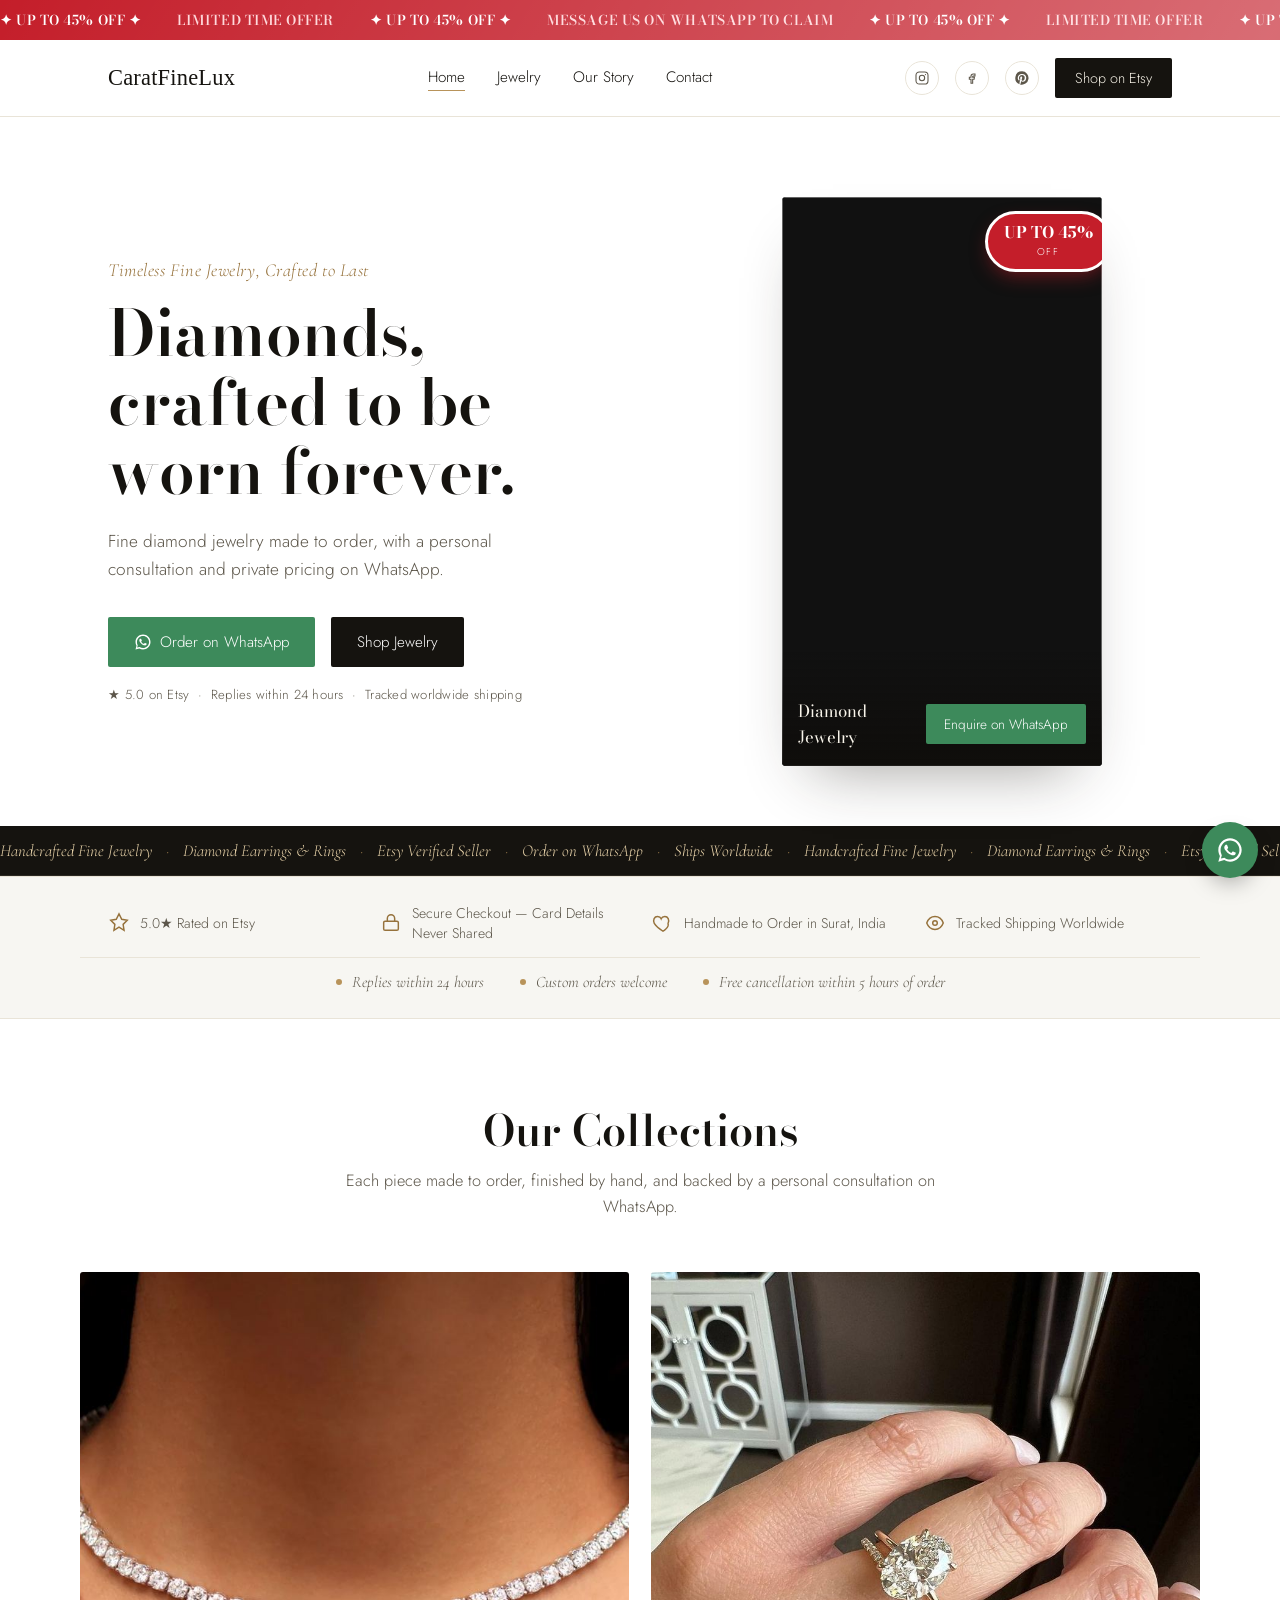
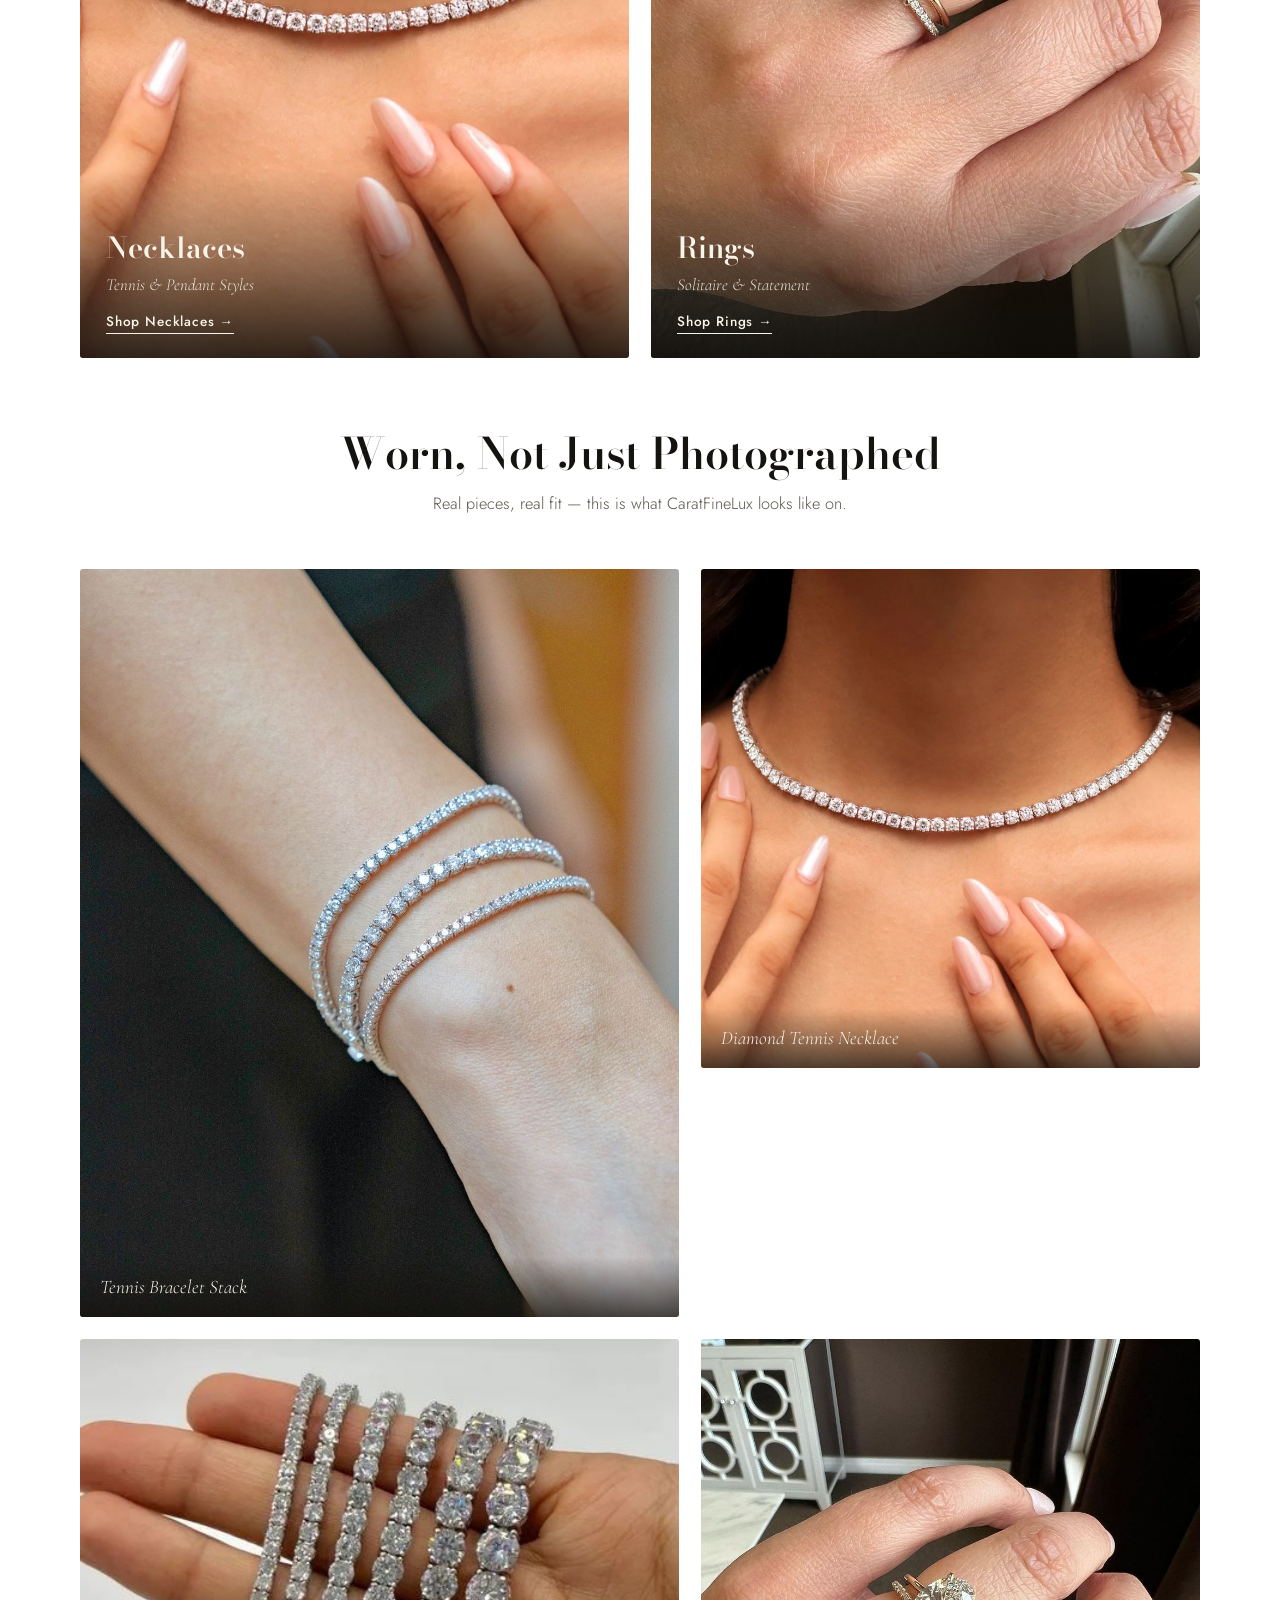
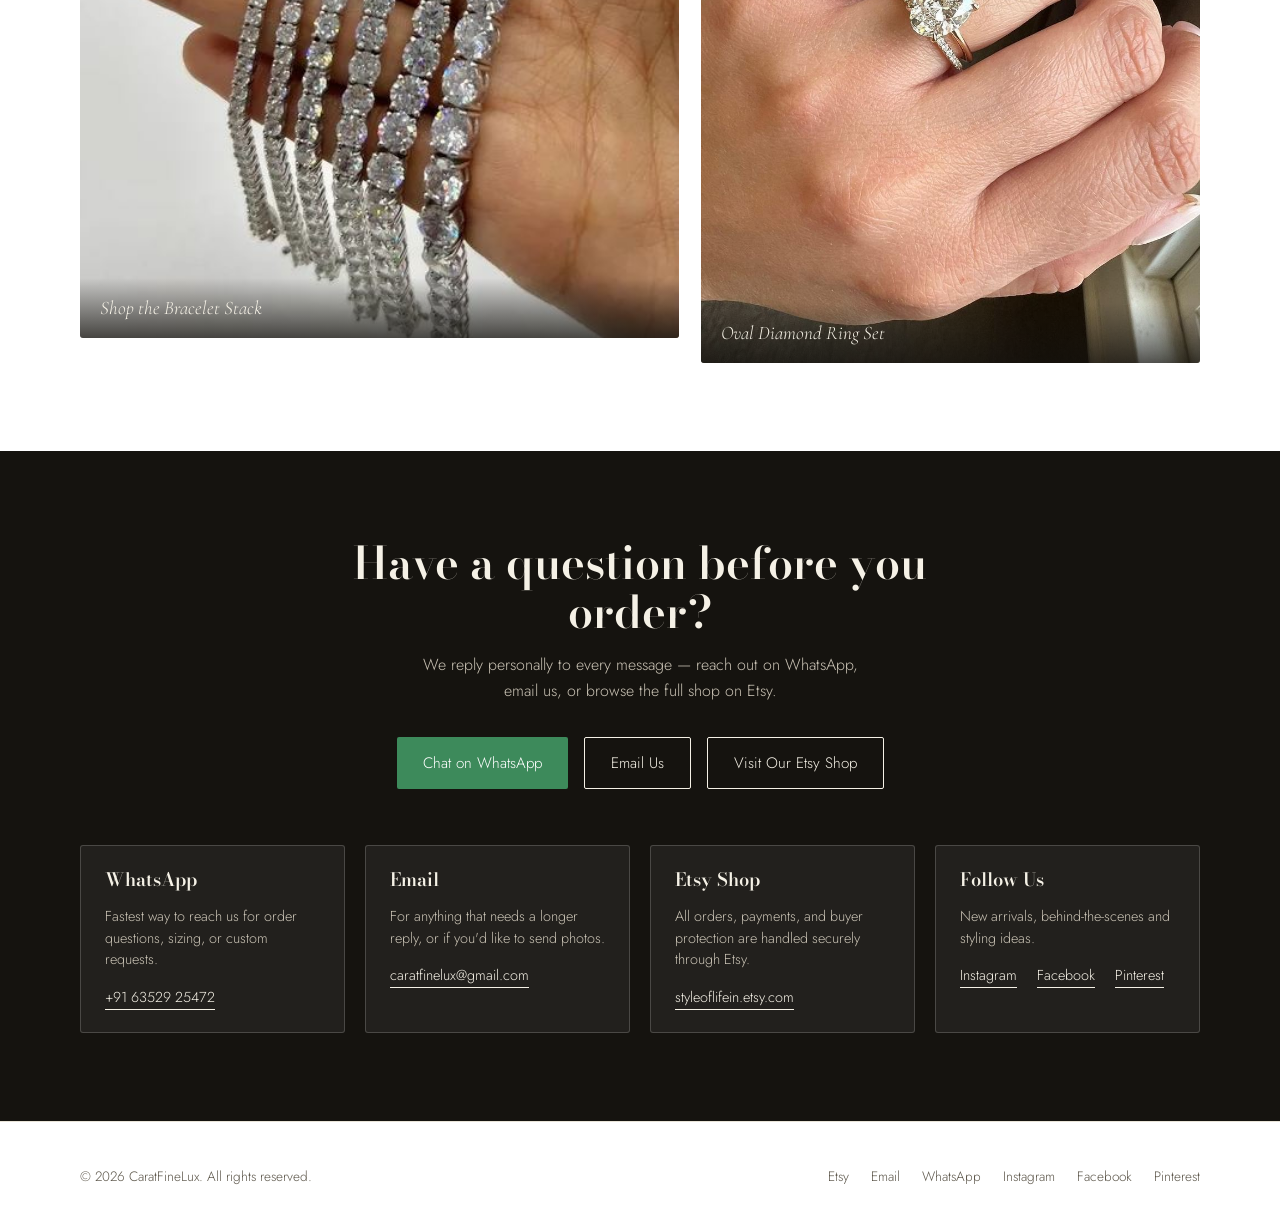
==== commit bf2c8eeb: "Update index.html" ====
--- a/index.html
+++ b/index.html
@@ -163,7 +163,7 @@
   <p>We reply personally to every message — reach out on WhatsApp, email us, or browse the full shop on Etsy.</p>
   <div class="cta-buttons">
     <a class="btn btn-whatsapp" href="https://wa.me/916352925472" target="_blank" rel="noopener">Chat on WhatsApp</a>
-    <a class="btn btn-outline" href="mailto:styleoflife987@gmail.com">Email Us</a>
+    <a class="btn btn-outline" href="mailto:caratfinelux@gmail.com">Email Us</a>
     <a class="btn btn-outline" href="https://styleoflifein.etsy.com" target="_blank" rel="noopener">Visit Our Etsy Shop</a>
   </div>
 
@@ -176,7 +176,7 @@
     <div class="contact-card">
       <h3>Email</h3>
       <p>For anything that needs a longer reply, or if you'd like to send photos.</p>
-      <a href="mailto:styleoflife987@gmail.com">styleoflife987@gmail.com</a>
+      <a href="mailto:caratfinelux@gmail.com">caratfinelux@gmail.com</a>
     </div>
     <div class="contact-card">
       <h3>Etsy Shop</h3>
@@ -200,7 +200,7 @@
     <div class="foot-brand">© 2026 CaratFineLux. All rights reserved.</div>
     <div class="foot-links">
       <a href="https://styleoflifein.etsy.com" target="_blank" rel="noopener">Etsy</a>
-      <a href="mailto:styleoflife987@gmail.com">Email</a>
+      <a href="mailto:caratfinelux@gmail.com">Email</a>
       <a href="https://wa.me/916352925472" target="_blank" rel="noopener">WhatsApp</a>
       <a href="https://www.instagram.com/styleoflife.in?stkn=MXI3N2FtYzFzNDRqZg==" target="_blank" rel="noopener">Instagram</a>
       <a href="https://www.facebook.com/profile.php?id=61591742500222" target="_blank" rel="noopener">Facebook</a>
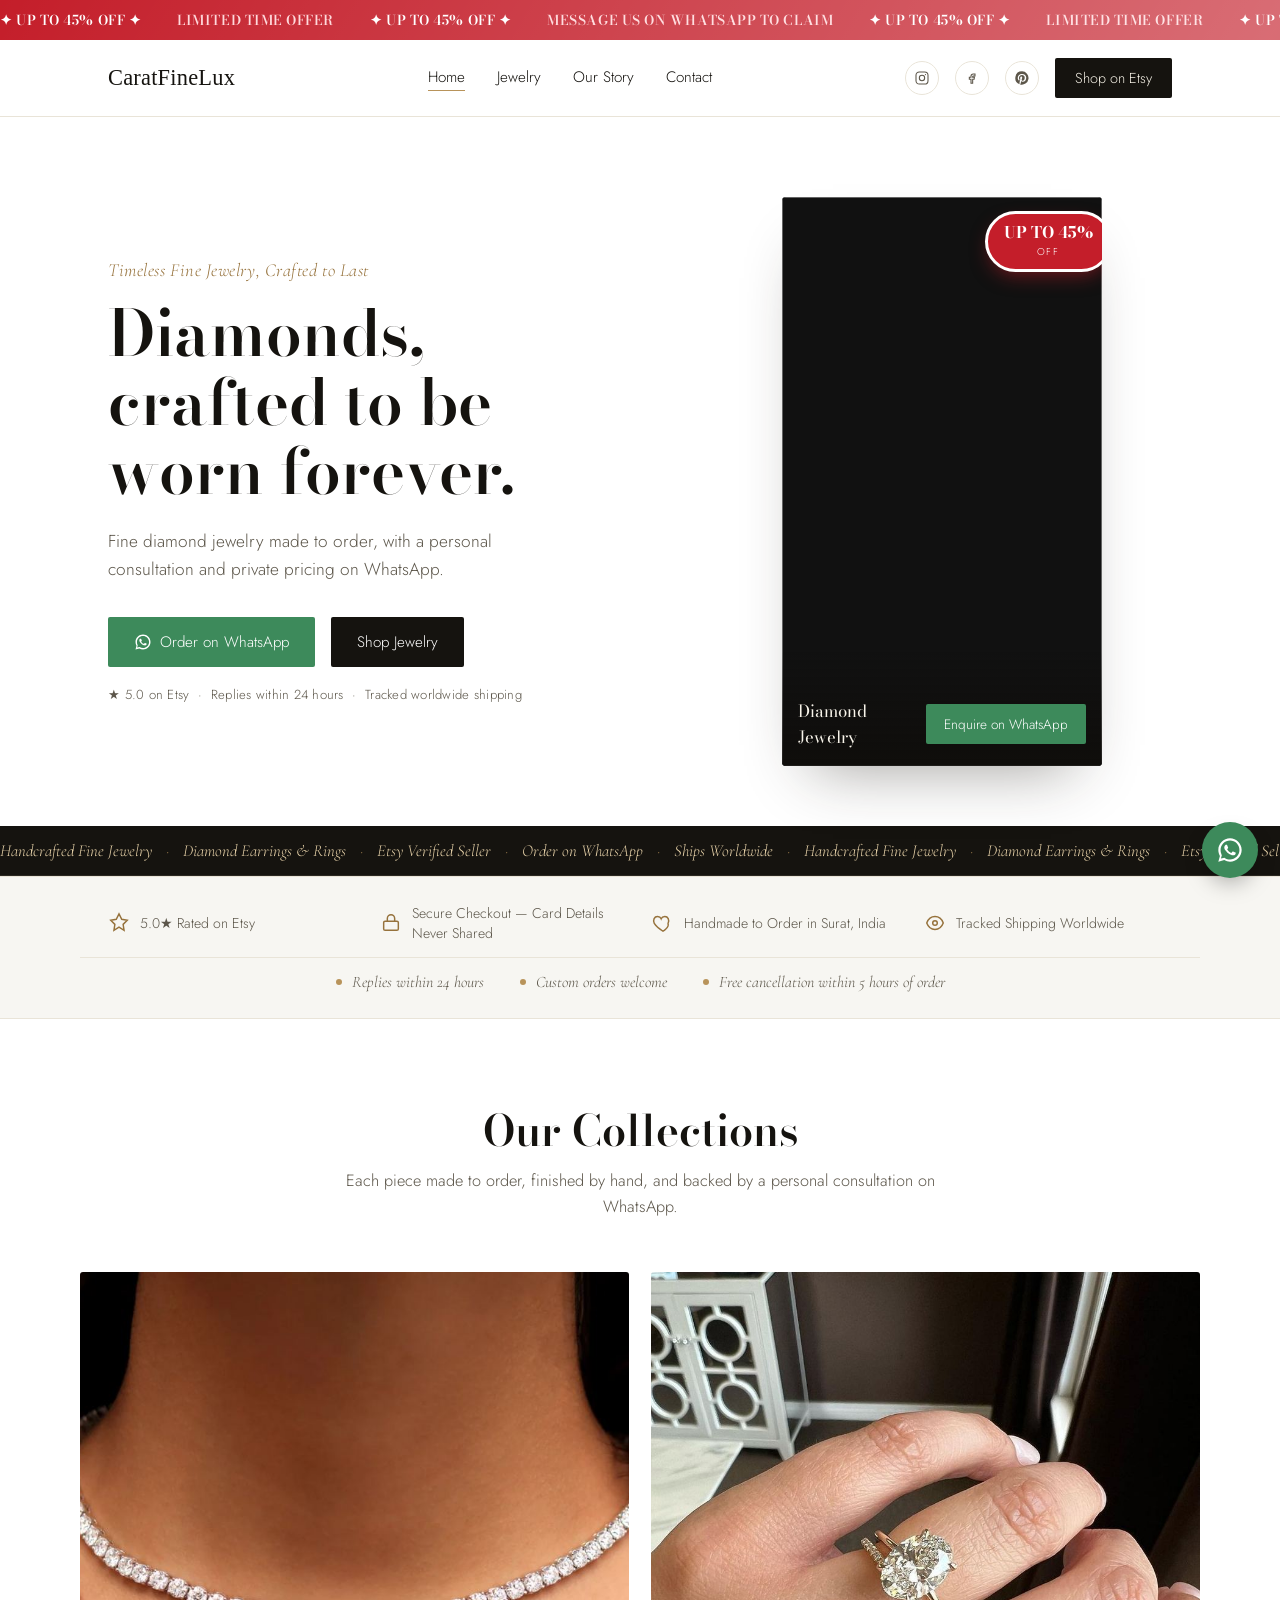
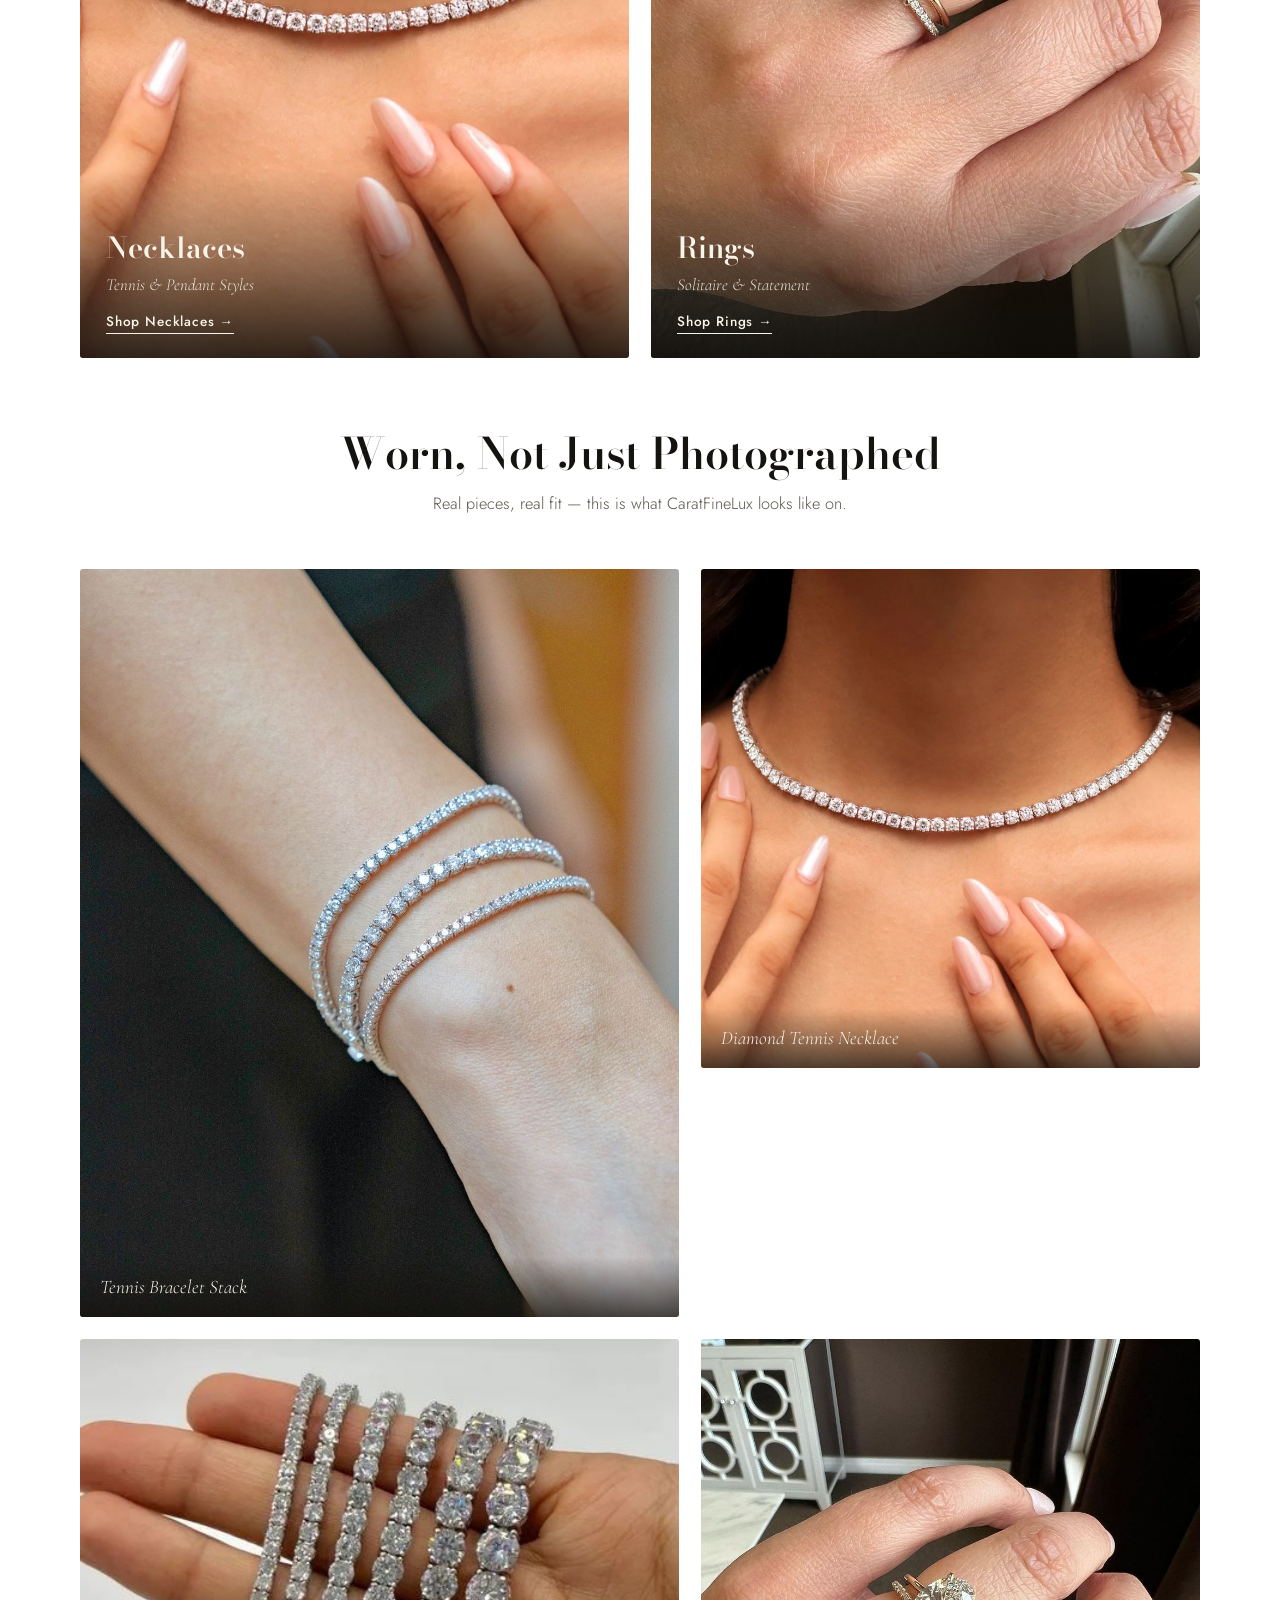
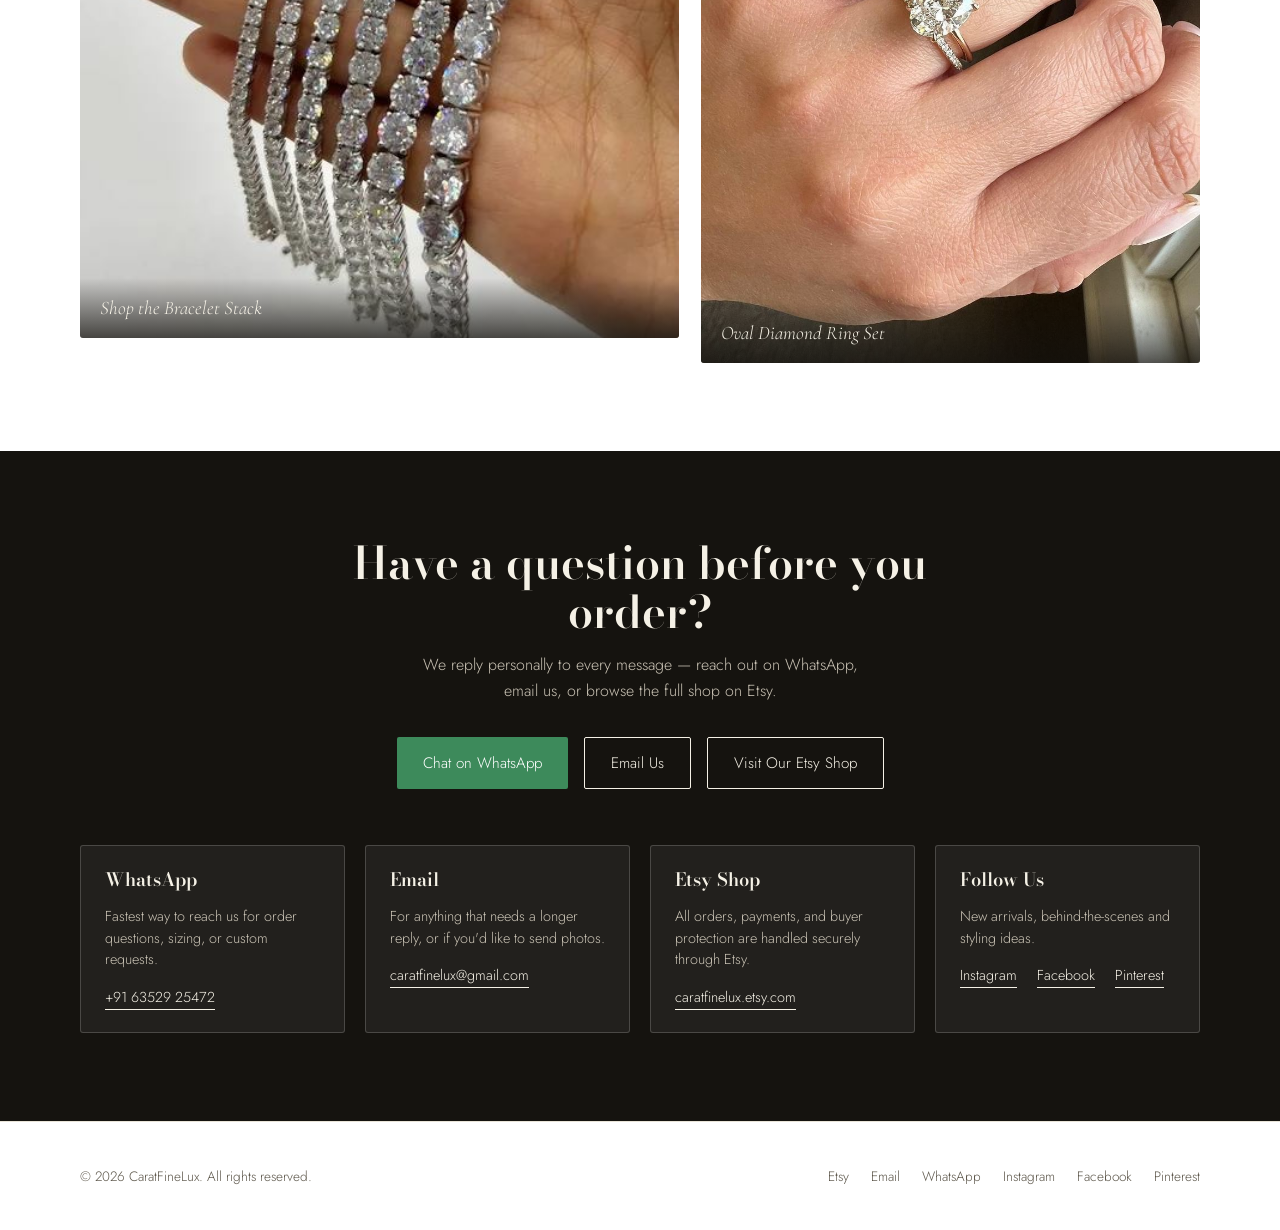
==== commit f322f3ac: "Update index.html" ====
--- a/index.html
+++ b/index.html
@@ -33,14 +33,14 @@
       <a href="#contact">Contact</a>
     </div>
     <div class="nav-right">
-      <a class="social-ico" href="https://www.instagram.com/styleoflife.in?stkn=MXI3N2FtYzFzNDRqZg==" target="_blank" rel="noopener" aria-label="Instagram">
+      <a class="social-ico" href="https://www.instagram.com/caratfinelux?stkn=dzVjcndtOXNoZ2lj" target="_blank" rel="noopener" aria-label="Instagram">
         <svg viewBox="0 0 24 24" fill="none" stroke="currentColor" stroke-width="1.6"><rect x="3" y="3" width="18" height="18" rx="5"/><circle cx="12" cy="12" r="4"/><circle cx="17.2" cy="6.8" r="0.9" fill="currentColor" stroke="none"/></svg>
       </a>
       <a class="social-ico" href="https://www.facebook.com/profile.php?id=61591742500222" target="_blank" rel="noopener" aria-label="Facebook">
         <svg viewBox="0 0 24 24" fill="none" stroke="currentColor" stroke-width="1.6"><path d="M14 9h2.5V6h-2.6C11.7 6 10.5 7.3 10.5 9.5V11H8v3h2.5v6H13v-6h2.2l.4-3H13V9.7c0-.5.2-.7.7-.7z"/></svg>
       </a>
       <a class="social-ico" href="https://pin.it/4n2OHVr3S" target="_blank" rel="noopener" aria-label="Pinterest"><svg viewBox="0 0 24 24" fill="currentColor"><path d="M12 2a10 10 0 0 0-3.64 19.32c-.09-.79-.17-2 .03-2.86l1.16-4.9s-.3-.6-.3-1.47c0-1.38.8-2.4 1.8-2.4.85 0 1.26.64 1.26 1.4 0 .85-.54 2.13-.82 3.31-.24.99.5 1.8 1.47 1.8 1.77 0 3.13-1.87 3.13-4.56 0-2.38-1.71-4.05-4.16-4.05-2.83 0-4.5 2.12-4.5 4.32 0 .86.33 1.77.74 2.27.08.1.09.18.07.28l-.28 1.13c-.04.18-.14.22-.32.13-1.24-.58-2.02-2.4-2.02-3.86 0-3.14 2.28-6.03 6.58-6.03 3.45 0 6.14 2.46 6.14 5.75 0 3.43-2.16 6.19-5.16 6.19-1.01 0-1.96-.52-2.28-1.14l-.62 2.36c-.22.87-.83 1.96-1.24 2.62A10 10 0 1 0 12 2z"/></svg></a>
-      <a class="navcta" href="https://styleoflifein.etsy.com" target="_blank" rel="noopener">Shop on Etsy</a>
+      <a class="navcta" href="https://caratfinelux.etsy.com" target="_blank" rel="noopener">Shop on Etsy</a>
     </div>
   </nav>
 </header>
@@ -164,7 +164,7 @@
   <div class="cta-buttons">
     <a class="btn btn-whatsapp" href="https://wa.me/916352925472" target="_blank" rel="noopener">Chat on WhatsApp</a>
     <a class="btn btn-outline" href="mailto:caratfinelux@gmail.com">Email Us</a>
-    <a class="btn btn-outline" href="https://styleoflifein.etsy.com" target="_blank" rel="noopener">Visit Our Etsy Shop</a>
+    <a class="btn btn-outline" href="https://caratfinelux.etsy.com" target="_blank" rel="noopener">Visit Our Etsy Shop</a>
   </div>
 
   <div class="contact-grid">
@@ -181,12 +181,12 @@
     <div class="contact-card">
       <h3>Etsy Shop</h3>
       <p>All orders, payments, and buyer protection are handled securely through Etsy.</p>
-      <a href="https://styleoflifein.etsy.com" target="_blank" rel="noopener">styleoflifein.etsy.com</a>
+      <a href="https://caratfinelux.etsy.com" target="_blank" rel="noopener">caratfinelux.etsy.com</a>
     </div>
     <div class="contact-card">
       <h3>Follow Us</h3>
       <p>New arrivals, behind-the-scenes and styling ideas.</p>
-      <a href="https://www.instagram.com/styleoflife.in?stkn=MXI3N2FtYzFzNDRqZg==" target="_blank" rel="noopener">Instagram</a>
+      <a href="https://www.instagram.com/caratfinelux?stkn=dzVjcndtOXNoZ2lj" target="_blank" rel="noopener">Instagram</a>
       &nbsp;&nbsp;
       <a href="https://www.facebook.com/profile.php?id=61591742500222" target="_blank" rel="noopener">Facebook</a>
       &nbsp;&nbsp;
@@ -199,10 +199,10 @@
   <div class="foot-row">
     <div class="foot-brand">© 2026 CaratFineLux. All rights reserved.</div>
     <div class="foot-links">
-      <a href="https://styleoflifein.etsy.com" target="_blank" rel="noopener">Etsy</a>
+      <a href="https://caratfinelux.etsy.com" target="_blank" rel="noopener">Etsy</a>
       <a href="mailto:caratfinelux@gmail.com">Email</a>
       <a href="https://wa.me/916352925472" target="_blank" rel="noopener">WhatsApp</a>
-      <a href="https://www.instagram.com/styleoflife.in?stkn=MXI3N2FtYzFzNDRqZg==" target="_blank" rel="noopener">Instagram</a>
+      <a href="https://www.instagram.com/caratfinelux?stkn=dzVjcndtOXNoZ2lj" target="_blank" rel="noopener">Instagram</a>
       <a href="https://www.facebook.com/profile.php?id=61591742500222" target="_blank" rel="noopener">Facebook</a>
       <a href="https://pin.it/4n2OHVr3S" target="_blank" rel="noopener">Pinterest</a>
     </div>
@@ -214,7 +214,7 @@
 </a>
 <div class="mobile-bar">
   <a class="mb-wa" href="https://wa.me/916352925472?text=Hi%20Style%20Of%20Life%2C%20I%27d%20like%20to%20place%20an%20order." target="_blank" rel="noopener">Order on WhatsApp</a>
-  <a class="mb-etsy" href="https://styleoflifein.etsy.com" target="_blank" rel="noopener">Shop on Etsy</a>
+  <a class="mb-etsy" href="https://caratfinelux.etsy.com" target="_blank" rel="noopener">Shop on Etsy</a>
 </div>
 
 <script src="js/main.js"></script>
